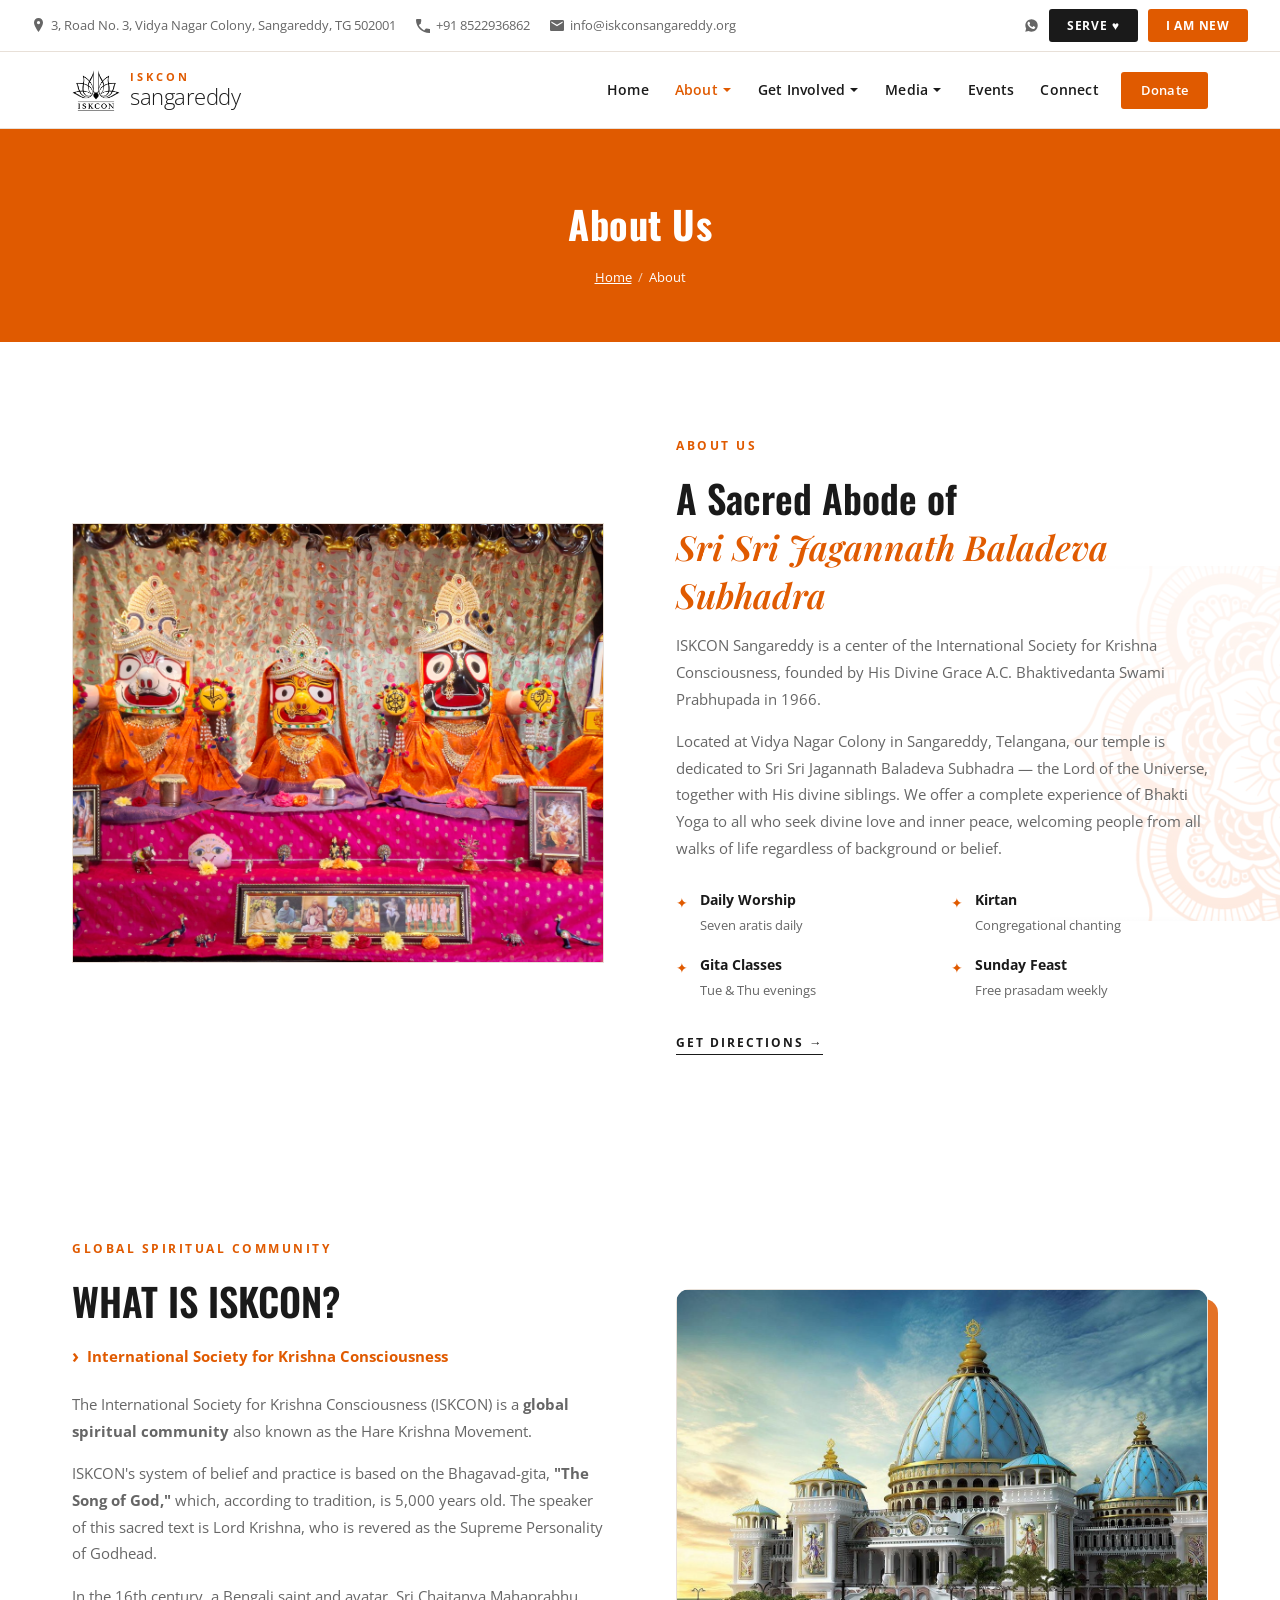
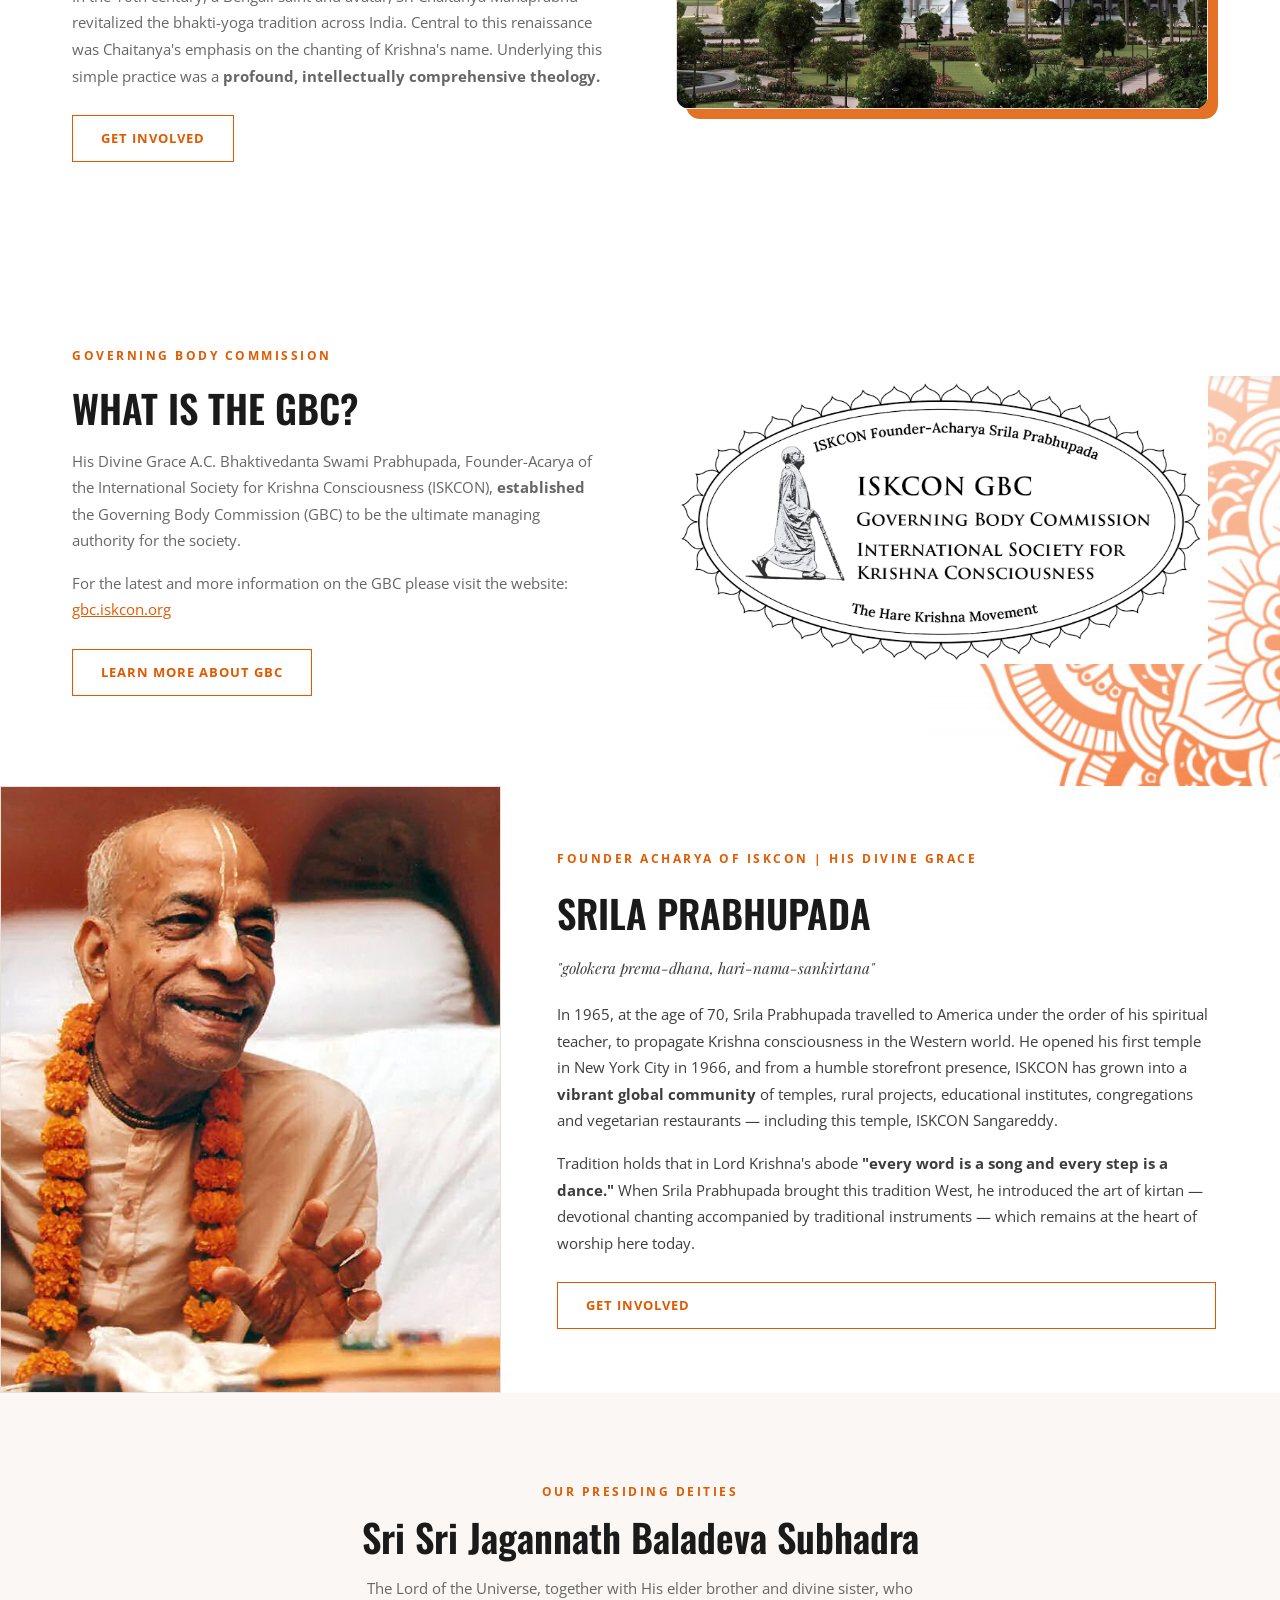
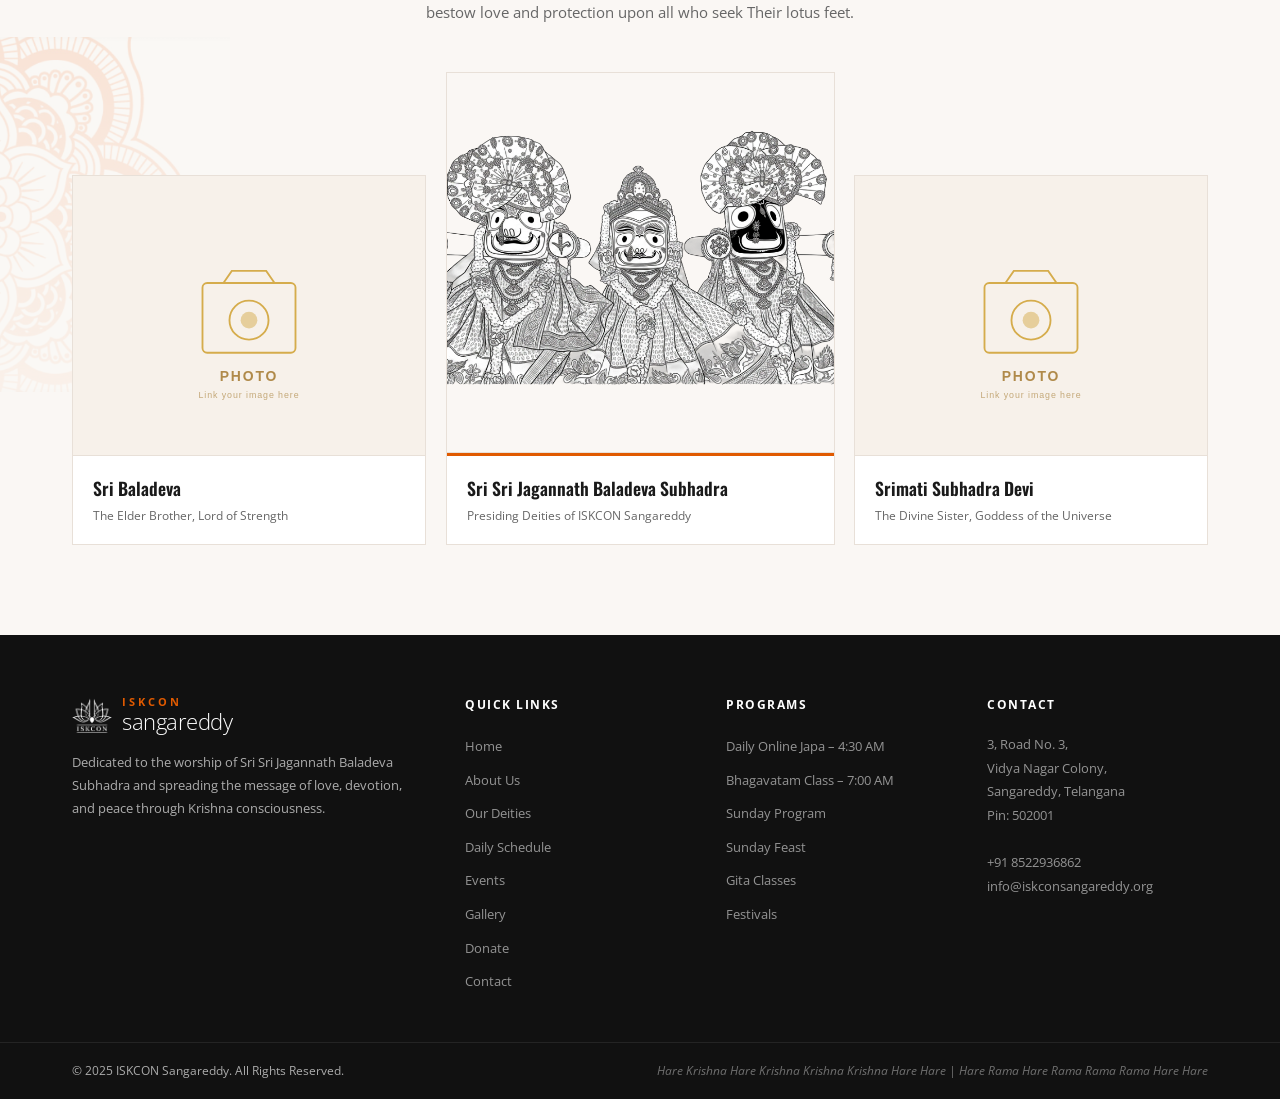
==== about.html @ d7deadae "Make topbar address clickable — opens Google Maps in new tab" ====
<!DOCTYPE html>
<html lang="en">
<head>
  <meta charset="UTF-8" />
  <meta name="viewport" content="width=device-width, initial-scale=1.0" />
  <title>About Us – ISKCON Sangareddy</title>
  <meta name="description" content="About ISKCON Sangareddy, Srila Prabhupada, and our presiding deities Sri Sri Jagannath Baladeva Subhadra." />
  <link rel="canonical" href="https://www.iskconsangareddy.com/about.html" />
  <meta property="og:type" content="website" />
  <meta property="og:url" content="https://www.iskconsangareddy.com/about.html" />
  <meta property="og:title" content="About Us – ISKCON Sangareddy" />
  <meta property="og:description" content="About ISKCON Sangareddy, Srila Prabhupada, and our presiding deities Sri Sri Jagannath Baladeva Subhadra." />
  <meta property="og:image" content="https://www.iskconsangareddy.com/images/iskcon_logo.png" />
  <meta name="twitter:card" content="summary_large_image" />
  <meta name="twitter:title" content="About Us – ISKCON Sangareddy" />
  <meta name="twitter:description" content="About ISKCON Sangareddy, Srila Prabhupada, and our presiding deities Sri Sri Jagannath Baladeva Subhadra." />
  <link rel="preconnect" href="https://fonts.googleapis.com" />
  <link href="https://fonts.googleapis.com/css2?family=Oswald:wght@600;700&family=Open+Sans:wght@300;400;600;700&family=Playfair+Display:ital,wght@0,700;1,400&display=swap" rel="stylesheet" />
  <link rel="stylesheet" href="css/style.css" />
</head>
<body>

<!-- TOP BAR -->
<div class="topbar">
  <div class="topbar-left">
    <a href="https://www.google.com/maps?q=3,+Road+No.+3,+Vidya+Nagar+Colony,+Sangareddy,+Telangana+502001" target="_blank" class="topbar-item" style="color:inherit;"><svg width="13" height="16" viewBox="0 0 13 16" fill="none"><path d="M6.5 0C4.015 0 2 2.015 2 4.5c0 3.375 4.5 9.5 4.5 9.5S11 7.875 11 4.5C11 2.015 8.985 0 6.5 0zm0 6.125a1.625 1.625 0 1 1 0-3.25 1.625 1.625 0 0 1 0 3.25z" fill="currentColor"/></svg> 3, Road No. 3, Vidya Nagar Colony, Sangareddy, TG 502001</a>
    <span class="topbar-item"><svg width="14" height="14" viewBox="0 0 14 14" fill="none"><path d="M2.8 6.067c1.167 2.3 3.033 4.156 5.333 5.333l1.779-1.778c.222-.222.544-.289.822-.178 0.9.311 1.867.478 2.866.478.489 0 .9.4.9.889V13.1c0 .489-.411.9-.9.9C5.922 14 0 8.078 0 .9 0 .411.4 0 .9 0H4.4c.489 0 .9.4.9.889 0 1-.167 1.966-.478 2.866-.1.278-.033.6.178.823L2.8 6.067z" fill="currentColor"/></svg> +91 8522936862</span>
    <span class="topbar-item"><svg width="14" height="11" viewBox="0 0 14 11" fill="none"><path d="M12.6 0H1.4C.63 0 0 .618 0 1.375v8.25C0 10.382.63 11 1.4 11h11.2c.77 0 1.4-.618 1.4-1.375v-8.25C14 .618 13.37 0 12.6 0zm0 2.75L7 6.188 1.4 2.75V1.375L7 4.813l5.6-3.438V2.75z" fill="currentColor"/></svg> info@iskconsangareddy.org</span>
  </div>
  <div class="topbar-right">
    <a href="https://chat.whatsapp.com/ERGHLRXxZioFd6qzyzdz4h" target="_blank" class="topbar-social" aria-label="WhatsApp"><svg width="15" height="15" viewBox="0 0 24 24" fill="currentColor"><path d="M12.04 2C6.58 2 2.13 6.45 2.13 11.91c0 1.75.46 3.45 1.32 4.95L2 22l5.25-1.38a9.87 9.87 0 0 0 4.79 1.22h.01c5.46 0 9.9-4.45 9.9-9.91 0-2.65-1.03-5.14-2.9-7.01A9.82 9.82 0 0 0 12.04 2zm5.8 14.16c-.25.7-1.44 1.33-1.99 1.36-.51.05-1.15.24-3.72-.78-3.14-1.24-5.15-4.42-5.31-4.63-.15-.2-1.27-1.69-1.27-3.22s.8-2.29 1.09-2.6c.28-.31.61-.39.82-.39.2 0 .41 0 .59.01.19.01.44-.07.69.53.25.6.85 2.07.92 2.22.08.15.13.32.02.53-.1.2-.16.32-.31.5-.15.17-.32.39-.46.52-.15.15-.31.31-.13.62.18.3.79 1.31 1.7 2.12 1.17 1.04 2.16 1.36 2.46 1.51.3.15.48.13.66-.08.18-.2.76-.89.96-1.19.2-.3.41-.25.69-.15.28.1 1.77.83 2.07.98.3.15.5.22.57.35.08.13.08.74-.17 1.44z"/></svg></a>
    <a href="get-involved.html#volunteer" class="topbar-btn btn-serve">SERVE <span>♥</span></a>
    <a href="about.html" class="topbar-btn btn-new">I AM NEW</a>
  </div>
</div>

<!-- NAVBAR -->
<header class="site-header">
  <div class="container">
    <nav class="navbar">
      <a href="index.html" class="logo">
        <div class="logo-lotus">
          <img src="images/iskcon_logo.png" alt="ISKCON Sangareddy logo" />
        </div>
        <div class="logo-text">
          <span class="logo-iskcon">ISKCON</span>
          <span class="logo-location">sangareddy</span>
        </div>
      </a>
      <button class="hamburger" aria-label="Menu"><span></span><span></span><span></span></button>
      <ul class="nav-links">
        <li><a href="index.html">Home</a></li>
        <li class="has-dropdown">
          <a href="about.html" class="active">About <svg width="10" height="6" viewBox="0 0 10 6" fill="currentColor"><path d="M1 1l4 4 4-4"/></svg></a>
          <ul class="dropdown">
            <li><a href="about.html">About ISKCON</a></li>
            <li><a href="about.html#prabhupada">Srila Prabhupada</a></li>
            <li><a href="about.html#deities">Our Deities</a></li>
          </ul>
        </li>
        <li class="has-dropdown">
          <a href="get-involved.html">Get Involved <svg width="10" height="6" viewBox="0 0 10 6" fill="currentColor"><path d="M1 1l4 4 4-4"/></svg></a>
          <ul class="dropdown">
            <li><a href="get-involved.html#schedule">Daily Schedule</a></li>
            <li><a href="get-involved.html#gatherings">Weekly Gatherings</a></li>
            <li><a href="get-involved.html#host-program">Host a Program</a></li>
            <li><a href="get-involved.html#volunteer">Volunteer</a></li>
          </ul>
        </li>
        <li class="has-dropdown">
          <a href="media.html">Media <svg width="10" height="6" viewBox="0 0 10 6" fill="currentColor"><path d="M1 1l4 4 4-4"/></svg></a>
          <ul class="dropdown">
            <li><a href="media.html">Photo Gallery</a></li>
          </ul>
        </li>
        <li><a href="events.html">Events</a></li>
        <li><a href="connect.html">Connect</a></li>
        <li><a href="donate.html" class="nav-donate">Donate</a></li>
      </ul>
    </nav>
  </div>
</header>

<!-- PAGE BANNER -->
<section class="page-banner">
  <div class="container">
    <h1>About Us</h1>
    <div class="breadcrumb"><a href="index.html">Home</a><span>/</span>About</div>
  </div>
</section>

<!-- ABOUT -->
<section class="section about deco-section" id="about-full">
  <div class="deco-mandala deco-right"></div>
  <div class="container">
    <div class="two-col">
      <div class="col-img">
        <div class="img-placeholder" style="height:440px;">
          <img class="photo-ph" src="images/temple.jpg" alt="Temple photo" />
        </div>
      </div>
      <div class="col-text">
        <div class="section-tag">About Us</div>
        <h2 class="section-title">A Sacred Abode of<br/><em>Sri Sri Jagannath Baladeva Subhadra</em></h2>
        <p>ISKCON Sangareddy is a center of the International Society for Krishna Consciousness, founded by His Divine Grace A.C. Bhaktivedanta Swami Prabhupada in 1966.</p>
        <p>Located at Vidya Nagar Colony in Sangareddy, Telangana, our temple is dedicated to Sri Sri Jagannath Baladeva Subhadra — the Lord of the Universe, together with His divine siblings. We offer a complete experience of Bhakti Yoga to all who seek divine love and inner peace, welcoming people from all walks of life regardless of background or belief.</p>
        <div class="features-row">
          <div class="feat"><span class="feat-icon">✦</span><div><strong>Daily Worship</strong><p>Seven aratis daily</p></div></div>
          <div class="feat"><span class="feat-icon">✦</span><div><strong>Kirtan</strong><p>Congregational chanting</p></div></div>
          <div class="feat"><span class="feat-icon">✦</span><div><strong>Gita Classes</strong><p>Tue &amp; Thu evenings</p></div></div>
          <div class="feat"><span class="feat-icon">✦</span><div><strong>Sunday Feast</strong><p>Free prasadam weekly</p></div></div>
        </div>
        <a href="connect.html" class="text-link">GET DIRECTIONS →</a>
      </div>
    </div>
  </div>
</section>
<!-- WHAT IS ISKCON -->
<section class="section info-block" id="what-is-iskcon">
  <div class="container">
    <div class="two-col">
      <div class="col-text">
        <div class="section-tag">Global Spiritual Community</div>
        <h2 class="section-title">WHAT IS ISKCON?</h2>
        <div class="info-eyebrow"><span>›</span> International Society for Krishna Consciousness</div>
        <p>The International Society for Krishna Consciousness (ISKCON) is a <strong>global spiritual community</strong> also known as the Hare Krishna Movement.</p>
        <p>ISKCON's system of belief and practice is based on the Bhagavad-gita, <strong>"The Song of God,"</strong> which, according to tradition, is 5,000 years old. The speaker of this sacred text is Lord Krishna, who is revered as the Supreme Personality of Godhead.</p>
        <p>In the 16th century, a Bengali saint and avatar, Sri Chaitanya Mahaprabhu revitalized the bhakti-yoga tradition across India. Central to this renaissance was Chaitanya's emphasis on the chanting of Krishna's name. Underlying this simple practice was a <strong>profound, intellectually comprehensive theology.</strong></p>
        <a href="get-involved.html" class="btn-outline-orange">GET INVOLVED</a>
      </div>
      <div class="col-img">
        <div class="info-photo">
          <div class="img-placeholder" style="height:420px;">
            <img class="photo-ph" src="images/mayapur.jpg" alt="ISKCON temple photo or video" />
          </div>
        </div>
      </div>
    </div>
  </div>
</section>

<!-- WHAT IS THE GBC -->
<section class="section info-block deco-section" id="what-is-gbc">
  <div class="mandala-decor br"></div>
  <div class="container">
    <div class="two-col">
      <div class="col-text">
        <div class="section-tag">Governing Body Commission</div>
        <h2 class="section-title">WHAT IS THE GBC?</h2>
        <p>His Divine Grace A.C. Bhaktivedanta Swami Prabhupada, Founder-Acarya of the International Society for Krishna Consciousness (ISKCON), <strong>established</strong> the Governing Body Commission (GBC) to be the ultimate managing authority for the society.</p>
        <p>For the latest and more information on the GBC please visit the website: <a href="https://gbc.iskcon.org" target="_blank" style="color:var(--orange); text-decoration:underline;">gbc.iskcon.org</a></p>
        <a href="https://gbc.iskcon.org" target="_blank" class="btn-outline-orange">LEARN MORE ABOUT GBC</a>
      </div>
      <div class="col-img" style="display:flex; align-items:center; justify-content:center;">
        <img src="images/gbc.png" alt="ISKCON GBC seal" style="max-width:580px; width:100%; height:auto;" />
      </div>
    </div>
  </div>
</section>


<!-- SRILA PRABHUPADA -->
<section class="prabhupada-section" id="prabhupada">
  <div class="prabhupada-inner">
    <div class="prabhupada-photo">
      <div class="img-placeholder" style="height:100%; min-height:420px;">
        <img class="photo-ph" src="images/SP.jpg" alt="Srila Prabhupada" />
      </div>
    </div>
    <div class="prabhupada-text">
      <div class="section-tag">Founder Acharya of ISKCON | His Divine Grace</div>
      <h2 class="section-title">SRILA PRABHUPADA</h2>
      <p class="prabhupada-quote">"golokera prema-dhana, hari-nama-sankirtana"</p>
      <p>In 1965, at the age of 70, Srila Prabhupada travelled to America under the order of his spiritual teacher, to propagate Krishna consciousness in the Western world. He opened his first temple in New York City in 1966, and from a humble storefront presence, ISKCON has grown into a <strong>vibrant global community</strong> of temples, rural projects, educational institutes, congregations and vegetarian restaurants — including this temple, ISKCON Sangareddy.</p>
      <p>Tradition holds that in Lord Krishna's abode <strong>"every word is a song and every step is a dance."</strong> When Srila Prabhupada brought this tradition West, he introduced the art of kirtan — devotional chanting accompanied by traditional instruments — which remains at the heart of worship here today.</p>
      <a href="get-involved.html" class="btn-outline-orange">GET INVOLVED</a>
    </div>
  </div>
</section>

<!-- DEITIES -->
<section class="section deities-section deco-section" id="deities">
  <div class="deco-mandala deco-left"></div>
  <div class="container">
    <div class="section-tag center">Our Presiding Deities</div>
    <h2 class="section-title center">Sri Sri Jagannath Baladeva Subhadra</h2>
    <p class="section-sub center">The Lord of the Universe, together with His elder brother and divine sister, who bestow love and protection upon all who seek Their lotus feet.</p>
    <div class="deities-grid">
      <div class="deity-card">
        <div class="deity-img-ph" style="padding:0;">
          <img class="photo-ph" src="images/placeholder.svg" alt="Sri Baladeva" />
        </div>
        <div class="deity-info"><h3>Sri Baladeva</h3><p>The Elder Brother, Lord of Strength</p></div>
      </div>
      <div class="deity-card deity-main">
        <div class="deity-img-ph" style="height:380px; padding:0;">
          <img src="images/JBS_BYCS_trans.png" alt="Sri Sri Jagannath Baladeva Subhadra" style="width:100%; height:100%; object-fit:cover;" />
        </div>
        <div class="deity-info main-info"><h3>Sri Sri Jagannath Baladeva Subhadra</h3><p>Presiding Deities of ISKCON Sangareddy</p></div>
      </div>
      <div class="deity-card">
        <div class="deity-img-ph" style="padding:0;">
          <img class="photo-ph" src="images/placeholder.svg" alt="Srimati Subhadra Devi" />
        </div>
        <div class="deity-info"><h3>Srimati Subhadra Devi</h3><p>The Divine Sister, Goddess of the Universe</p></div>
      </div>
    </div>
  </div>
</section>

<!-- FOOTER -->
<footer>
  <div class="footer-top">
    <div class="container footer-grid">
      <div class="footer-brand">
        <div class="logo" style="margin-bottom:14px;">
          <div class="logo-lotus" style="width:40px; height:40px; filter: brightness(0) invert(1);">
            <img src="images/iskcon_logo.png" alt="ISKCON Sangareddy logo" />
          </div>
          <div class="logo-text"><span class="logo-iskcon">ISKCON</span><span class="logo-location">sangareddy</span></div>
        </div>
        <p>Dedicated to the worship of Sri Sri Jagannath Baladeva Subhadra and spreading the message of love, devotion, and peace through Krishna consciousness.</p>
      </div>
      <div class="footer-col"><h4>Quick Links</h4><ul><li><a href="index.html">Home</a></li><li><a href="about.html">About Us</a></li><li><a href="about.html#deities">Our Deities</a></li><li><a href="get-involved.html#schedule">Daily Schedule</a></li><li><a href="events.html">Events</a></li><li><a href="media.html">Gallery</a></li><li><a href="donate.html">Donate</a></li><li><a href="connect.html">Contact</a></li></ul></div>
      <div class="footer-col"><h4>Programs</h4><ul><li><a href="get-involved.html#schedule">Daily Online Japa – 4:30 AM</a></li><li><a href="get-involved.html#schedule">Bhagavatam Class – 7:00 AM</a></li><li><a href="get-involved.html#schedule">Sunday Program</a></li><li><a href="events.html">Sunday Feast</a></li><li><a href="events.html">Gita Classes</a></li><li><a href="events.html">Festivals</a></li></ul></div>
      <div class="footer-col"><h4>Contact</h4><address>3, Road No. 3,<br/>Vidya Nagar Colony,<br/>Sangareddy, Telangana<br/>Pin: 502001<br/><br/>+91 8522936862<br/>info@iskconsangareddy.org</address></div>
    </div>
  </div>
  <div class="footer-bottom">
    <div class="container footer-bottom-row">
      <p>© 2025 ISKCON Sangareddy. All Rights Reserved.</p>
      <p class="maha-mantra">Hare Krishna Hare Krishna Krishna Krishna Hare Hare | Hare Rama Hare Rama Rama Rama Hare Hare</p>
    </div>
  </div>
</footer>

<button class="back-top" id="backTop">↑</button>

<script src="js/main.js"></script>
</body>
</html>
---- css/style.css ----
/* ===== RESET ===== */
*, *::before, *::after { box-sizing: border-box; margin: 0; padding: 0; }
html { scroll-behavior: smooth; }
body { font-family: 'Open Sans', 'Segoe UI', sans-serif; color: #1a1a1a; background: #fff; line-height: 1.6; }
a { text-decoration: none; color: inherit; }
img { max-width: 100%; display: block; }
ul { list-style: none; }
address { font-style: normal; }

:root {
  --orange: #E05A00;
  --orange-light: #F07820;
  --dark: #1a1a1a;
  --mid: #3d3d3d;
  --muted: #666;
  --line: #e8e0d8;
  --bg: #fff;
  --bg2: #faf7f4;
}

.container { max-width: 1200px; margin: 0 auto; padding: 0 32px; }

/* ===== TOP BAR ===== */
.topbar {
  background: #fff;
  border-bottom: 1px solid var(--line);
  padding: 9px 32px;
  display: flex;
  align-items: center;
  justify-content: space-between;
  flex-wrap: wrap;
  gap: 8px;
  font-size: 0.8rem;
  color: var(--muted);
}
.topbar-left { display: flex; align-items: center; gap: 20px; flex-wrap: wrap; }
.topbar-item { display: flex; align-items: center; gap: 6px; }
.topbar-right { display: flex; align-items: center; gap: 10px; }
.topbar-social { color: var(--muted); display: flex; align-items: center; transition: color 0.2s; }
.topbar-social:hover { color: var(--orange); }
.topbar-btn {
  padding: 7px 18px; font-size: 0.75rem; font-weight: 700;
  border-radius: 3px; letter-spacing: 0.8px; text-transform: uppercase;
  transition: opacity 0.2s;
}
.topbar-btn:hover { opacity: 0.85; }
.btn-serve { background: #1a1a1a; color: #fff; }
.btn-new { background: var(--orange); color: #fff; }

/* ===== NAVBAR ===== */
.site-header {
  position: sticky; top: 0; z-index: 1000;
  background: #fff;
  border-bottom: 1px solid var(--line);
}
.navbar { display: flex; align-items: center; justify-content: space-between; padding: 14px 0; }
.logo { display: flex; align-items: center; gap: 10px; }
.logo-lotus { width: 48px; height: 48px; flex-shrink: 0; display: flex; align-items: center; justify-content: center; }
.logo-lotus img { width: 100%; height: 100%; object-fit: contain; }
.logo-text { display: flex; flex-direction: column; line-height: 1.15; }
.logo-iskcon { font-family: 'Open Sans', sans-serif; font-size: 0.7rem; font-weight: 700; letter-spacing: 3px; color: var(--orange); text-transform: uppercase; }
.logo-location { font-size: 1.4rem; font-weight: 300; color: var(--dark); letter-spacing: -0.5px; }
.logo-location span { font-weight: 700; }

.nav-links { display: flex; align-items: center; gap: 2px; }
.nav-links > li { position: relative; }
.nav-links > li > a {
  display: flex; align-items: center; gap: 4px;
  padding: 8px 12px; font-size: 0.85rem; font-weight: 600;
  color: var(--dark); letter-spacing: 0.2px;
  transition: color 0.2s;
}
.nav-links > li > a:hover, .nav-links > li > a.active { color: var(--orange); }
.nav-links > li > a svg { transition: transform 0.2s; }
.nav-links > li:hover > a svg { transform: rotate(180deg); }
.has-dropdown .dropdown {
  display: none; position: absolute; top: 100%; left: 0;
  background: #fff; border: 1px solid var(--line);
  border-top: 2px solid var(--orange);
  min-width: 200px; z-index: 200;
  box-shadow: 0 8px 30px rgba(0,0,0,0.1);
}
.has-dropdown:hover .dropdown { display: block; }
.dropdown li a { display: block; padding: 10px 18px; font-size: 0.82rem; color: var(--mid); border-bottom: 1px solid var(--line); transition: background 0.15s, color 0.15s; }
.dropdown li:last-child a { border-bottom: none; }
.dropdown li a:hover { background: #faf7f4; color: var(--orange); }
.nav-donate {
  background: var(--orange); color: #fff !important;
  padding: 8px 20px !important; border-radius: 3px;
  font-size: 0.82rem !important; letter-spacing: 0.5px;
  margin-left: 8px;
}
.nav-donate:hover { background: var(--orange-light) !important; }
.hamburger { display: none; background: none; border: none; cursor: pointer; flex-direction: column; gap: 5px; padding: 4px; }
.hamburger span { display: block; width: 24px; height: 2px; background: var(--dark); transition: 0.3s; }
.hamburger.open span:nth-child(1) { transform: translateY(7px) rotate(45deg); }
.hamburger.open span:nth-child(2) { opacity: 0; }
.hamburger.open span:nth-child(3) { transform: translateY(-7px) rotate(-45deg); }

/* ===== PAGE BANNER (inner pages) ===== */
.page-banner { background: var(--orange); color: #fff; padding: 64px 0 54px; text-align: center; }
.page-banner h1 { font-family: 'Oswald', sans-serif; font-size: 2.4rem; font-weight: 700; letter-spacing: 0.5px; margin-bottom: 12px; }
.page-banner .breadcrumb { font-size: 0.82rem; opacity: 0.9; }
.page-banner .breadcrumb a { text-decoration: underline; }
.page-banner .breadcrumb span { opacity: 0.7; margin: 0 6px; }

/* ===== HERO ===== */
.hero {
  position: relative; overflow: hidden;
  background: #fff;
  display: flex; align-items: center;
}
.mandala {
  position: absolute; top: 50%; transform: translateY(-50%);
  width: 340px; height: 440px; pointer-events: none;
  background-size: contain; background-repeat: no-repeat;
  opacity: 0.9;
}
.mandala-left { left: 0; background-image: url('../images/mandala-left.png'); background-position: left center; }
.mandala-right { right: 0; background-image: url('../images/mandala-right.png'); background-position: right center; }
.hero-inner {
  display: grid; grid-template-columns: 1.9fr 1fr;
  align-items: center; gap: 40px;
  padding-top: 70px; padding-bottom: 70px;
  box-sizing: border-box;
  position: relative; z-index: 2;
}
.hero-image { display: flex; justify-content: center; align-items: center; }
.deity-photo { width: 100%; max-width: 1000px; height: auto; }
.hero-text { padding-left: 20px; }
.hero-title {
  font-family: 'Oswald', sans-serif;
  font-size: clamp(2.2rem, 3.6vw, 3.6rem);
  font-weight: 700; line-height: 1.05;
  color: var(--dark); letter-spacing: -1px;
  margin-bottom: 20px;
}
.hero-tagline {
  font-size: 0.9rem; font-weight: 700; letter-spacing: 2px;
  text-transform: uppercase; color: var(--orange);
  margin-bottom: 18px;
}
.hero-subtitle {
  font-size: 1.05rem; color: var(--muted);
  max-width: 420px; margin-bottom: 28px;
  font-weight: 300; line-height: 1.7;
}
.hero-link {
  display: inline-flex; align-items: center; gap: 6px;
  font-size: 0.95rem; font-weight: 700; letter-spacing: 1.5px;
  color: var(--dark); text-transform: uppercase;
  border-bottom: 2px solid var(--dark);
  padding-bottom: 2px; transition: color 0.2s, border-color 0.2s;
}
.hero-link:hover { color: var(--orange); border-color: var(--orange); }

/* ===== MARQUEE ===== */
.marquee-bar {
  background: var(--orange); color: #fff;
  padding: 10px 0; overflow: hidden;
}
.marquee-track {
  display: flex; gap: 0; align-items: center;
  animation: marquee 35s linear infinite; white-space: nowrap;
}
.marquee-bar:hover .marquee-track { animation-play-state: paused; }
@keyframes marquee { 0% { transform: translateX(0); } 100% { transform: translateX(-50%); } }
.mq-item { font-size: 0.82rem; font-weight: 600; letter-spacing: 0.3px; padding: 0 20px; }
.mq-sep { opacity: 0.6; padding: 0 4px; }

/* ===== DECORATIVE MANDALAS (white sections) ===== */
.deco-section { position: relative; overflow: hidden; }
.deco-mandala {
  position: absolute; top: 50%; transform: translateY(-50%);
  width: 280px; height: 360px; background-size: contain; background-repeat: no-repeat;
  opacity: 0.14; pointer-events: none; z-index: 0;
}
.deco-left { left: -50px; background-image: url('../images/mandala-left.png'); background-position: left center; }
.deco-right { right: -50px; background-image: url('../images/mandala-right.png'); background-position: right center; }
.deco-section > .container, .deco-section > .two-col, .deco-section > .gatherings-head { position: relative; z-index: 1; }

/* ===== SECTIONS ===== */
.section { padding: 90px 0; }
.section-tag {
  display: inline-block; font-size: 0.72rem; font-weight: 700;
  letter-spacing: 2.5px; text-transform: uppercase;
  color: var(--orange); margin-bottom: 12px;
}
.section-tag.center { display: block; text-align: center; }
.section-title {
  font-family: 'Oswald', sans-serif; font-size: 2.4rem; font-weight: 600;
  color: var(--dark); line-height: 1.2; margin-bottom: 16px;
}
.section-title em { font-style: italic; font-family: 'Playfair Display', serif; font-size: 0.9em; color: var(--orange); }
.section-title.center { text-align: center; }
.section-sub { text-align: center; color: var(--muted); max-width: 560px; margin: 0 auto 48px; font-size: 0.95rem; }
.text-link {
  display: inline-flex; align-items: center; gap: 4px;
  font-size: 0.78rem; font-weight: 700; letter-spacing: 2px;
  text-transform: uppercase; color: var(--dark);
  border-bottom: 1.5px solid var(--dark); padding-bottom: 1px;
  transition: color 0.2s, border-color 0.2s;
}
.text-link:hover { color: var(--orange); border-color: var(--orange); }

/* ===== REUSABLE PHOTO PLACEHOLDER =====
   Every photo slot uses <img class="photo-ph" src="images/placeholder.svg">.
   To use a real photo, just change the src to your image file. */
.photo-ph { width: 100%; height: 100%; display: block; object-fit: cover; }
/* Placeholders inside slots that carry overlays (date badge, mark) fill absolutely */
.ev-img-ph .photo-ph, .gather-img .photo-ph { position: absolute; inset: 0; }

/* ===== ABOUT ===== */
.about { background: #fff; }
.two-col { display: grid; grid-template-columns: 1fr 1fr; gap: 72px; align-items: center; }
.col-text .section-title { margin-top: 8px; }
.col-text p { color: var(--muted); margin-bottom: 16px; font-size: 0.95rem; line-height: 1.75; }
.img-placeholder {
  background: var(--bg2); border: 1px solid var(--line);
  display: flex; align-items: center; justify-content: center;
}
.img-ph-inner { display: flex; flex-direction: column; align-items: center; gap: 12px; }
.img-ph-inner p { font-size: 0.8rem; color: var(--muted); letter-spacing: 1px; text-transform: uppercase; }
.features-row { display: grid; grid-template-columns: 1fr 1fr; gap: 18px; margin: 28px 0; }
.feat { display: flex; gap: 12px; align-items: flex-start; }
.feat-icon { color: var(--orange); font-size: 0.9rem; margin-top: 2px; flex-shrink: 0; }
.feat strong { display: block; font-size: 0.88rem; font-weight: 700; color: var(--dark); margin-bottom: 2px; }
.feat p { font-size: 0.8rem; color: var(--muted); margin: 0; }

/* ===== INFO BLOCK (What is ISKCON / GBC) ===== */
.info-block { background: #fff; position: relative; overflow: hidden; }
.info-block .container { position: relative; z-index: 1; }
.info-eyebrow { display: flex; align-items: center; gap: 8px; color: var(--orange); font-weight: 700; font-size: 0.95rem; margin: 16px 0 20px; }
.info-eyebrow span { font-size: 1.2rem; }
.info-photo { border-radius: 14px; overflow: hidden; box-shadow: 10px 10px 0 rgba(224,90,0,0.85); }
.mandala-decor {
  position: absolute; width: 440px; height: 540px;
  background-image: url('../images/mandala-right.png');
  background-size: contain; background-repeat: no-repeat; background-position: right bottom;
  opacity: 0.95; z-index: 0; pointer-events: none;
}
.mandala-decor.br { right: -70px; bottom: -130px; }

/* ===== SRILA PRABHUPADA ===== */
.prabhupada-section { background: var(--orange); overflow: hidden; }
.prabhupada-inner { display: grid; grid-template-columns: 0.9fr 1.4fr; align-items: stretch; }
.prabhupada-photo { min-height: 480px; }
.prabhupada-text { background: #fff; padding: 64px 64px 64px 56px; display: flex; flex-direction: column; justify-content: center; }
.prabhupada-text .section-title { font-size: 2.4rem; margin: 10px 0 18px; }
.prabhupada-quote { font-family: 'Playfair Display', serif; font-style: italic; color: var(--orange); font-size: 1.05rem; margin-bottom: 20px !important; }
.prabhupada-text p { color: var(--mid); font-size: 0.95rem; line-height: 1.75; margin-bottom: 16px; }
.btn-outline-orange {
  display: inline-block; margin-top: 10px; border: 1.5px solid var(--orange); color: var(--orange);
  padding: 12px 28px; font-size: 0.82rem; font-weight: 700; letter-spacing: 1px;
  transition: background 0.2s, color 0.2s;
}
.btn-outline-orange:hover { background: var(--orange); color: #fff; }

/* ===== RATHA YATRA FESTIVAL ===== */
.ratha-section { background: var(--bg2); }
.ratha-badge {
  display: block; width: fit-content; margin: 0 auto 16px;
  background: var(--orange); color: #fff;
  font-size: 0.8rem; font-weight: 700; letter-spacing: 1.5px; text-transform: uppercase;
  padding: 7px 20px; border-radius: 30px;
}
.ratha-details {
  display: flex; flex-wrap: wrap; justify-content: center; gap: 16px;
  margin: 0 auto 44px; max-width: 900px;
}
.ratha-detail {
  flex: 1 1 240px; background: #fff; border: 1px solid var(--line);
  border-radius: 12px; padding: 18px 22px; text-align: center;
}
.ratha-detail strong { display: block; color: var(--orange); font-size: 0.95rem; margin-bottom: 6px; }
.ratha-detail span { font-size: 0.9rem; color: var(--mid); }
.poster-grid {
  display: grid; grid-template-columns: repeat(3, 1fr); gap: 24px;
}
.poster-item {
  display: block; position: relative; border-radius: 12px; overflow: hidden;
  box-shadow: 0 8px 30px rgba(0,0,0,0.12); background: #fff;
  transition: transform 0.25s, box-shadow 0.25s;
}
.poster-item:hover { transform: translateY(-6px); box-shadow: 0 14px 40px rgba(0,0,0,0.18); }
.poster-item img { width: 100%; height: auto; display: block; }
.poster-caption {
  display: block; text-align: center; padding: 12px;
  font-size: 0.85rem; font-weight: 700; letter-spacing: 0.5px;
  color: var(--dark); background: #fff; border-top: 1px solid var(--line);
}

/* ===== WEEKLY GATHERINGS ===== */
.gatherings-section { background: var(--dark); padding-bottom: 90px; }
.gatherings-head { background: var(--orange); padding: 56px 0 90px; text-align: center; }
.gatherings-head .section-tag.center { color: rgba(255,255,255,0.85); }
.gather-grid { display: grid; grid-template-columns: repeat(3, 1fr); gap: 24px; margin-top: -70px; }
.host-grid { display: grid; grid-template-columns: 1fr 1fr; gap: 24px; }
.host-grid .gather-card { box-shadow: 0 8px 24px rgba(0,0,0,0.08); border: 1px solid var(--line); }
.gather-card { background: #fff; overflow: hidden; box-shadow: 0 12px 30px rgba(0,0,0,0.25); }
.gather-img { height: 220px; position: relative; }
.gather-mark { position: absolute; bottom: 14px; right: 14px; background: #fff; width: 44px; height: 44px; border-radius: 50%; display: flex; align-items: center; justify-content: center; color: var(--orange); font-size: 1.1rem; }
.gather-body { padding: 26px 24px 30px; text-align: center; }
.gather-body h3 { font-family: 'Oswald', sans-serif; font-size: 1.1rem; font-weight: 600; color: var(--dark); margin-bottom: 14px; letter-spacing: 0.5px; }
.gather-body p { font-size: 0.87rem; color: var(--muted); line-height: 1.7; margin-bottom: 18px; }
.join-link { display: inline-flex; align-items: center; gap: 5px; font-size: 0.78rem; font-weight: 700; letter-spacing: 1.5px; color: var(--orange); }
.join-link span { transition: transform 0.2s; }
.join-link:hover span { transform: translateX(3px); }

/* ===== GET INVOLVED BANNER ===== */
.involved-banner { position: relative; }
.involved-icons {
  background: var(--orange); display: flex; justify-content: center;
  gap: 60px; padding: 28px 32px; flex-wrap: wrap;
}
.inv-icon-item {
  display: flex; align-items: center; gap: 14px; color: #fff;
  padding: 10px 18px; border-radius: 6px; border: 1px solid transparent;
  transition: background 0.2s, border-color 0.2s, transform 0.2s;
}
.inv-icon-item:hover { background: rgba(255,255,255,0.14); border-color: rgba(255,255,255,0.35); transform: translateY(-2px); }
.inv-icon-item strong { display: block; font-size: 0.95rem; font-weight: 700; letter-spacing: 0.5px; margin-bottom: 2px; }
.inv-icon-item span { display: block; font-size: 0.82rem; opacity: 0.9; }
.involved-photo { position: relative; min-height: 460px; background: linear-gradient(135deg, #3a1010, #1a0a05); display: flex; align-items: center; justify-content: center; overflow: hidden; }
.involved-overlay { position: relative; z-index: 2; text-align: center; padding: 20px; }
.lotus-mark { color: #fff; font-size: 1.8rem; margin-bottom: 14px; opacity: 0.7; }
.involved-overlay .section-title { font-size: 2.6rem; margin-bottom: 26px; }
.btn-outline-white {
  display: inline-flex; align-items: center; gap: 8px; border: 1.5px solid #fff; color: #fff;
  padding: 12px 28px; font-size: 0.8rem; font-weight: 700; letter-spacing: 1px;
  transition: background 0.2s, color 0.2s;
}
.btn-outline-white:hover { background: #fff; color: var(--dark); }

/* ===== SCHEDULE ===== */
.schedule-section { background: var(--dark); color: #fff; }
.schedule-section .section-tag.center { color: #aaa; }
.schedule-section .section-title.center { color: #fff; margin-bottom: 8px; }
.schedule-section .section-sub { color: rgba(255,255,255,0.6); margin-bottom: 48px; }
.schedule-subhead {
  font-family: 'Oswald', sans-serif; font-size: 1.05rem; font-weight: 600;
  color: var(--gold-light, #F07820); text-transform: uppercase; letter-spacing: 1.5px;
  margin: 0 0 20px; text-align: center;
}
.schedule-grid + .schedule-subhead { margin-top: 56px; }
.schedule-grid { display: grid; grid-template-columns: repeat(4, 1fr); gap: 1px; background: rgba(255,255,255,0.1); border: 1px solid rgba(255,255,255,0.1); }
.sch-card {
  display: flex; flex-direction: column; padding: 24px 20px;
  background: var(--dark); border: none;
  transition: background 0.2s;
}
.sch-card:hover, .sch-card.highlight { background: var(--orange); }
.sch-time { font-family: 'Oswald', sans-serif; font-size: 1.15rem; font-weight: 600; color: #fff; margin-bottom: 6px; }
.sch-name { font-size: 0.88rem; font-weight: 700; color: #fff; margin-bottom: 6px; }
.sch-desc { font-size: 0.76rem; color: rgba(255,255,255,0.55); line-height: 1.5; }
.meet-link-box {
  display: flex; align-items: center; justify-content: center; flex-wrap: wrap;
  gap: 8px; text-align: center; margin: 24px 0 8px;
  padding: 16px 20px; background: rgba(255,255,255,0.06); border: 1px solid rgba(255,255,255,0.12);
  font-size: 0.88rem; color: rgba(255,255,255,0.85);
}
.meet-link-box a { color: var(--orange-light); font-weight: 700; text-decoration: underline; }
.meet-link-box .meet-note { color: rgba(255,255,255,0.5); font-size: 0.8rem; }

/* ===== DEITIES ===== */
.deities-section { background: var(--bg2); }
.deities-grid { display: grid; grid-template-columns: 1fr 1.1fr 1fr; gap: 20px; align-items: end; margin-top: 48px; }
.deity-card { background: #fff; border: 1px solid var(--line); overflow: hidden; transition: transform 0.25s, box-shadow 0.25s; }
.deity-card:hover { transform: translateY(-6px); box-shadow: 0 12px 40px rgba(0,0,0,0.1); }
.deity-img-ph {
  height: 280px; background: var(--bg2);
  display: flex; flex-direction: column;
  align-items: center; justify-content: center;
  gap: 14px; color: var(--muted); font-size: 0.8rem;
  letter-spacing: 1px; text-transform: uppercase;
  border-bottom: 1px solid var(--line);
}
.deity-card.deity-main .deity-img-ph { height: 380px; }
.deity-info { padding: 18px 20px; }
.deity-info h3 { font-family: 'Oswald', sans-serif; font-size: 1.1rem; font-weight: 600; color: var(--dark); margin-bottom: 4px; }
.deity-info p { font-size: 0.78rem; color: var(--muted); }
.main-info { border-top: 3px solid var(--orange); }

/* ===== EVENTS ===== */
.events-section { background: #fff; }
.events-grid { display: grid; grid-template-columns: repeat(3, 1fr); gap: 24px; }
.ev-card { border: 1px solid var(--line); overflow: hidden; transition: box-shadow 0.25s, transform 0.25s; }
.ev-card:hover { box-shadow: 0 8px 32px rgba(0,0,0,0.08); transform: translateY(-4px); }
.ev-img-ph {
  height: 130px; background: #f5ece0;
  position: relative; display: flex; align-items: flex-end;
}
.ev-2 { background: #f0f5e0; }
.ev-3 { background: #e0f0f5; }
.ev-4 { background: #f0e0f5; }
.ev-5 { background: #f5e0e0; }
.ev-6 { background: #e0f5ec; }
.ev-date { position: absolute; top: 14px; left: 14px; background: var(--dark); color: #fff; padding: 8px 12px; text-align: center; min-width: 52px; }
.ev-day { display: block; font-family: 'Oswald', sans-serif; font-size: 1.6rem; font-weight: 700; line-height: 1; }
.ev-mon { display: block; font-size: 0.65rem; text-transform: uppercase; letter-spacing: 1px; opacity: 0.8; margin-top: 2px; }
.ev-body { padding: 20px; }
.ev-tag { font-size: 0.68rem; font-weight: 700; color: var(--orange); text-transform: uppercase; letter-spacing: 1.5px; margin-bottom: 8px; }
.ev-body h3 { font-family: 'Oswald', sans-serif; font-size: 1.05rem; font-weight: 600; color: var(--dark); margin-bottom: 8px; line-height: 1.3; }
.ev-body p { font-size: 0.82rem; color: var(--muted); margin-bottom: 12px; line-height: 1.6; }
.ev-meta { font-size: 0.75rem; color: #999; }

/* ===== GALLERY ===== */
.gallery-section { background: var(--bg2); }
.gallery-grid {
  display: grid;
  grid-template-columns: repeat(4, 1fr);
  grid-auto-rows: 200px;
  gap: 10px;
}
.gal-item.wide { grid-column: span 2; }
.gal-cta {
  background: var(--orange); display: flex; flex-direction: column;
  align-items: center; justify-content: center; gap: 10px;
  color: #fff; text-align: center; padding: 20px;
  transition: background 0.2s;
}
.gal-cta:hover { background: var(--orange-light); }
.gal-cta span { font-family: 'Oswald', sans-serif; font-size: 1.1rem; font-weight: 600; letter-spacing: 0.5px; }
.gal-cta small { font-size: 0.78rem; opacity: 0.85; }
.gal-item { position: relative; overflow: hidden; cursor: pointer; background: #eee; }
.gal-item.tall { grid-column: span 2; grid-row: span 2; }
.gal-ph, .gal-photo { width: 100%; height: 100%; display: flex; align-items: center; justify-content: center; font-size: 0.8rem; color: var(--muted); letter-spacing: 1px; text-transform: uppercase; transition: transform 0.4s; }
.gal-photo { object-fit: cover; }
.gal-item:hover .gal-ph, .gal-item:hover .gal-photo { transform: scale(1.04); }
.gal-overlay { position: absolute; inset: 0; background: rgba(224,90,0,0.72); display: flex; align-items: center; justify-content: center; opacity: 0; transition: opacity 0.3s; }
.gal-overlay span { color: #fff; font-size: 0.82rem; font-weight: 700; letter-spacing: 2px; text-transform: uppercase; }
.gal-item:hover .gal-overlay { opacity: 1; }

/* ===== DONATE ===== */
.donate-section { background: #fff; }
.donate-section .two-col { gap: 60px; }
.donate-section .col-text .section-title { margin-bottom: 16px; }
.donate-section .col-text p { color: var(--muted); margin-bottom: 14px; font-size: 0.95rem; }
.donate-amounts { display: grid; grid-template-columns: 1fr 1fr; gap: 10px; margin: 24px 0 20px; }
.amt-btn {
  border: 1.5px solid var(--line); background: #fff; padding: 14px 12px;
  cursor: pointer; text-align: center; transition: border-color 0.2s, background 0.2s;
  font-family: 'Oswald', sans-serif; font-size: 1.1rem; font-weight: 600; color: var(--dark);
  display: flex; flex-direction: column; align-items: center; gap: 3px;
}
.amt-btn span { font-family: 'Open Sans', sans-serif; font-size: 0.7rem; font-weight: 400; color: var(--muted); }
.amt-btn.active, .amt-btn:hover { border-color: var(--orange); background: #fff8f3; color: var(--orange); }
.payment-tags { display: flex; gap: 10px; flex-wrap: wrap; margin-top: 8px; }
.payment-tags span { font-size: 0.72rem; border: 1px solid var(--line); padding: 5px 12px; color: var(--muted); }
.qr-panel {
  background: var(--bg2); border: 1px solid var(--line); padding: 40px 36px;
  text-align: center; display: flex; flex-direction: column; align-items: center;
}
.qr-panel h3 { font-family: 'Oswald', sans-serif; font-size: 1.5rem; font-weight: 600; color: var(--dark); margin-bottom: 24px; }
.qr-panel img { width: 260px; max-width: 100%; height: auto; border: 1px solid var(--line); border-radius: 10px; background: #fff; padding: 12px; }
.qr-panel-note { font-size: 0.92rem; color: var(--mid); line-height: 1.7; max-width: 340px; margin: 22px 0 14px; }
.donate-form-box { background: var(--bg2); border: 1px solid var(--line); padding: 36px; }
.donate-form-box h3 { font-family: 'Oswald', sans-serif; font-size: 1.3rem; font-weight: 600; color: var(--dark); margin-bottom: 24px; }
.form-row { display: grid; grid-template-columns: 1fr 1fr; gap: 14px; }
.form-group { margin-bottom: 14px; }
.form-group label { display: block; font-size: 0.76rem; font-weight: 700; letter-spacing: 0.5px; color: var(--dark); margin-bottom: 6px; text-transform: uppercase; }
.form-group input, .form-group select {
  width: 100%; padding: 10px 13px; border: 1px solid var(--line);
  font-size: 0.88rem; color: var(--dark); background: #fff; outline: none;
  transition: border-color 0.2s;
}
.form-group input:focus, .form-group select:focus { border-color: var(--orange); }
.btn-primary-solid {
  background: var(--orange); color: #fff; border: none; cursor: pointer;
  padding: 13px 28px; font-size: 0.85rem; font-weight: 700;
  letter-spacing: 1px; text-transform: uppercase;
  transition: background 0.2s; display: inline-block; text-align: center;
}
.btn-primary-solid:hover { background: var(--orange-light); }
.form-note { font-size: 0.72rem; color: var(--muted); text-align: center; margin-top: 12px; }

/* ===== CONTACT ===== */
.contact-section { background: var(--bg2); }
.contact-grid { display: grid; grid-template-columns: 1fr 1.4fr; gap: 50px; }
.ci-item { display: flex; gap: 14px; margin-bottom: 22px; }
.ci-icon { font-size: 1.1rem; margin-top: 2px; flex-shrink: 0; width: 24px; }
.ci-item strong { display: block; font-size: 0.8rem; font-weight: 700; text-transform: uppercase; letter-spacing: 0.5px; color: var(--dark); margin-bottom: 4px; }
.ci-item p { font-size: 0.88rem; color: var(--muted); line-height: 1.6; }
.social-row { display: flex; gap: 8px; flex-wrap: wrap; margin-top: 24px; }
.soc-btn { padding: 8px 16px; font-size: 0.74rem; font-weight: 700; letter-spacing: 0.5px; text-transform: uppercase; transition: opacity 0.2s; }
.soc-btn.fb { background: #1877f2; color: #fff; }
.soc-btn.yt { background: #ff0000; color: #fff; }
.soc-btn.ig { background: #c13584; color: #fff; }
.soc-btn.wa { background: #25d366; color: #fff; }
.soc-btn:hover { opacity: 0.85; }
.wa-community-btn {
  display: inline-flex; align-items: center; gap: 10px; margin-top: 20px;
  background: #25d366; color: #fff; font-weight: 700; font-size: 0.9rem;
  padding: 12px 22px; border-radius: 8px; transition: opacity 0.2s;
}
.wa-community-btn:hover { opacity: 0.88; }
.map-box { height: 420px; border-radius: 12px; overflow: hidden; }
.map-ph {
  height: 420px; background: #e8e0d5; border: 1px solid var(--line);
  display: flex; flex-direction: column; align-items: center; justify-content: center;
  text-align: center; color: var(--muted); font-size: 0.88rem; padding: 20px;
}

/* ===== FOOTER ===== */
footer { background: #111; color: rgba(255,255,255,0.65); }
.footer-top { padding: 60px 0 40px; }
.footer-grid { display: grid; grid-template-columns: 1.6fr 1fr 1fr 1fr; gap: 40px; }
.footer-brand .logo-iskcon { color: var(--orange); }
.footer-brand .logo-location { color: #fff; }
.footer-brand p { font-size: 0.82rem; margin-top: 16px; line-height: 1.75; }
.footer-col h4 { color: #fff; font-size: 0.78rem; font-weight: 700; letter-spacing: 1.5px; text-transform: uppercase; margin-bottom: 18px; }
.footer-col ul li { margin-bottom: 8px; }
.footer-col ul li a, .footer-col address { font-size: 0.82rem; color: rgba(255,255,255,0.55); line-height: 1.8; transition: color 0.2s; }
.footer-col ul li a:hover { color: var(--orange); }
.footer-bottom { border-top: 1px solid rgba(255,255,255,0.08); padding: 18px 0; }
.footer-bottom-row { display: flex; justify-content: space-between; align-items: center; flex-wrap: wrap; gap: 10px; }
.footer-bottom-row p { font-size: 0.76rem; }
.maha-mantra { font-style: italic; color: rgba(255,255,255,0.4); }

/* ===== BACK TO TOP ===== */
.back-top {
  position: fixed; bottom: 28px; right: 28px; z-index: 500;
  width: 42px; height: 42px; background: var(--dark); color: #fff;
  border: none; cursor: pointer; font-size: 1.1rem;
  display: none; align-items: center; justify-content: center;
  transition: background 0.2s;
}
.back-top.show { display: flex; }
.back-top:hover { background: var(--orange); }

/* ===== ANIMATIONS ===== */
/* Scroll-reveal: elements start hidden + shifted, ease into place when .in-view is added by JS */
.reveal {
  opacity: 0;
  transform: translateY(28px);
  transition: opacity 0.7s cubic-bezier(0.22, 1, 0.36, 1),
              transform 0.7s cubic-bezier(0.22, 1, 0.36, 1);
  will-change: opacity, transform;
}
.reveal.in-view { opacity: 1; transform: none; }
/* Directional variants */
.reveal.reveal-left  { transform: translateX(-36px); }
.reveal.reveal-right { transform: translateX(36px); }
.reveal.reveal-zoom  { transform: scale(0.94); }
.reveal.reveal-left.in-view,
.reveal.reveal-right.in-view,
.reveal.reveal-zoom.in-view { transform: none; }
/* Stagger children (grid items) via inline --i index set in JS */
.reveal[style*="--i"] { transition-delay: calc(var(--i) * 90ms); }

/* Hero entrance on load */
@keyframes heroRise {
  from { opacity: 0; transform: translateY(32px); }
  to   { opacity: 1; transform: none; }
}
@keyframes heroFade {
  from { opacity: 0; transform: scale(1.03); }
  to   { opacity: 1; transform: none; }
}
.hero-text > * { opacity: 0; animation: heroRise 0.8s cubic-bezier(0.22, 1, 0.36, 1) forwards; }
.hero-text .hero-tagline { animation-delay: 0.1s; }
.hero-text .hero-title   { animation-delay: 0.22s; }
.hero-text .hero-subtitle{ animation-delay: 0.34s; }
.hero-text .hero-link    { animation-delay: 0.46s; }
.hero-image { animation: heroFade 1s ease-out both; animation-delay: 0.2s; }

/* Gentle float on decorative mandalas */
@keyframes floatY { 0%, 100% { transform: translateY(-50%); } 50% { transform: translateY(-54%); } }
.mandala { animation: floatY 9s ease-in-out infinite; }

/* Banner heading entrance on inner pages */
.page-banner h1 { animation: heroRise 0.7s cubic-bezier(0.22, 1, 0.36, 1) both; }
.page-banner .breadcrumb { animation: heroRise 0.7s cubic-bezier(0.22, 1, 0.36, 1) both; animation-delay: 0.12s; }

/* Button/link micro-interactions */
.btn-primary-solid, .btn-outline-orange, .btn-outline-white, .nav-donate, .topbar-btn {
  transition: transform 0.2s ease, background 0.2s, color 0.2s, opacity 0.2s, box-shadow 0.2s;
}
.btn-primary-solid:hover, .nav-donate:hover { transform: translateY(-2px); box-shadow: 0 8px 20px rgba(224,90,0,0.28); }
.btn-outline-orange:hover, .btn-outline-white:hover { transform: translateY(-2px); }

/* Respect users who prefer reduced motion — disable all of the above */
@media (prefers-reduced-motion: reduce) {
  *, *::before, *::after {
    animation-duration: 0.001ms !important;
    animation-iteration-count: 1 !important;
    transition-duration: 0.001ms !important;
    scroll-behavior: auto !important;
  }
  .reveal { opacity: 1 !important; transform: none !important; }
  .hero-text > *, .hero-image, .page-banner h1, .page-banner .breadcrumb { opacity: 1 !important; }
}

/* ===== RESPONSIVE ===== */
@media (max-width: 1024px) {
  .hero-inner { grid-template-columns: 1fr 1fr; }
  .hero-title { font-size: 3rem; }
  .deities-grid { grid-template-columns: 1fr 1fr; }
  .deities-grid .deity-card:last-child { grid-column: span 2; }
  .schedule-grid { grid-template-columns: repeat(2, 1fr); }
  .footer-grid { grid-template-columns: 1fr 1fr; gap: 30px; }
  .prabhupada-inner { grid-template-columns: 1fr; }
  .prabhupada-photo { min-height: 320px; }
  .prabhupada-text { padding: 48px 32px; }
  .gather-grid { grid-template-columns: 1fr; }
  .poster-grid { grid-template-columns: 1fr 1fr; }
  .involved-icons { gap: 30px; }
}
@media (max-width: 768px) {
  .topbar { flex-direction: column; text-align: center; font-size: 0.75rem; }
  .hamburger { display: flex; }
  .nav-links { display: none; flex-direction: column; position: absolute; top: 100%; left: 0; right: 0; background: #fff; border-top: 1px solid var(--line); border-bottom: 1px solid var(--line); padding: 8px 0; z-index: 200; }
  .nav-links.open { display: flex; }
  .nav-links > li > a { padding: 11px 24px; }
  .has-dropdown .dropdown { display: none !important; }
  .hero { min-height: auto; padding: 60px 0; }
  .hero-inner { grid-template-columns: 1fr; text-align: center; }
  .hero-image { order: -1; }
  .hero-text { padding-left: 0; }
  .deity-photo { max-width: 300px; }
  .mandala { display: none; }
  .deco-mandala { display: none; }
  .mandala-decor { display: none; }
  .info-photo { box-shadow: 6px 6px 0 rgba(224,90,0,0.85); }
  .two-col { grid-template-columns: 1fr; gap: 36px; }
  .events-grid { grid-template-columns: 1fr; }
  .deities-grid { grid-template-columns: 1fr; }
  .deities-grid .deity-card:last-child { grid-column: span 1; }
  .gallery-grid { grid-template-columns: 1fr 1fr; grid-template-rows: auto; }
  .gal-item.tall { grid-column: span 2; }
  .contact-grid { grid-template-columns: 1fr; }
  .footer-grid { grid-template-columns: 1fr; gap: 28px; }
  .schedule-grid { grid-template-columns: 1fr 1fr; }
  .form-row { grid-template-columns: 1fr; }
  .donate-amounts { grid-template-columns: 1fr 1fr; }
  .host-grid { grid-template-columns: 1fr; }
  .poster-grid { grid-template-columns: 1fr; max-width: 420px; margin: 0 auto; }
  .involved-icons { flex-direction: column; align-items: center; gap: 18px; }
}
@media (max-width: 480px) {
  .schedule-grid { grid-template-columns: 1fr; }
  .gallery-grid { grid-template-columns: 1fr; }
  .gal-item.tall { grid-column: span 1; }
  .hero-title { font-size: 2.4rem; }
}
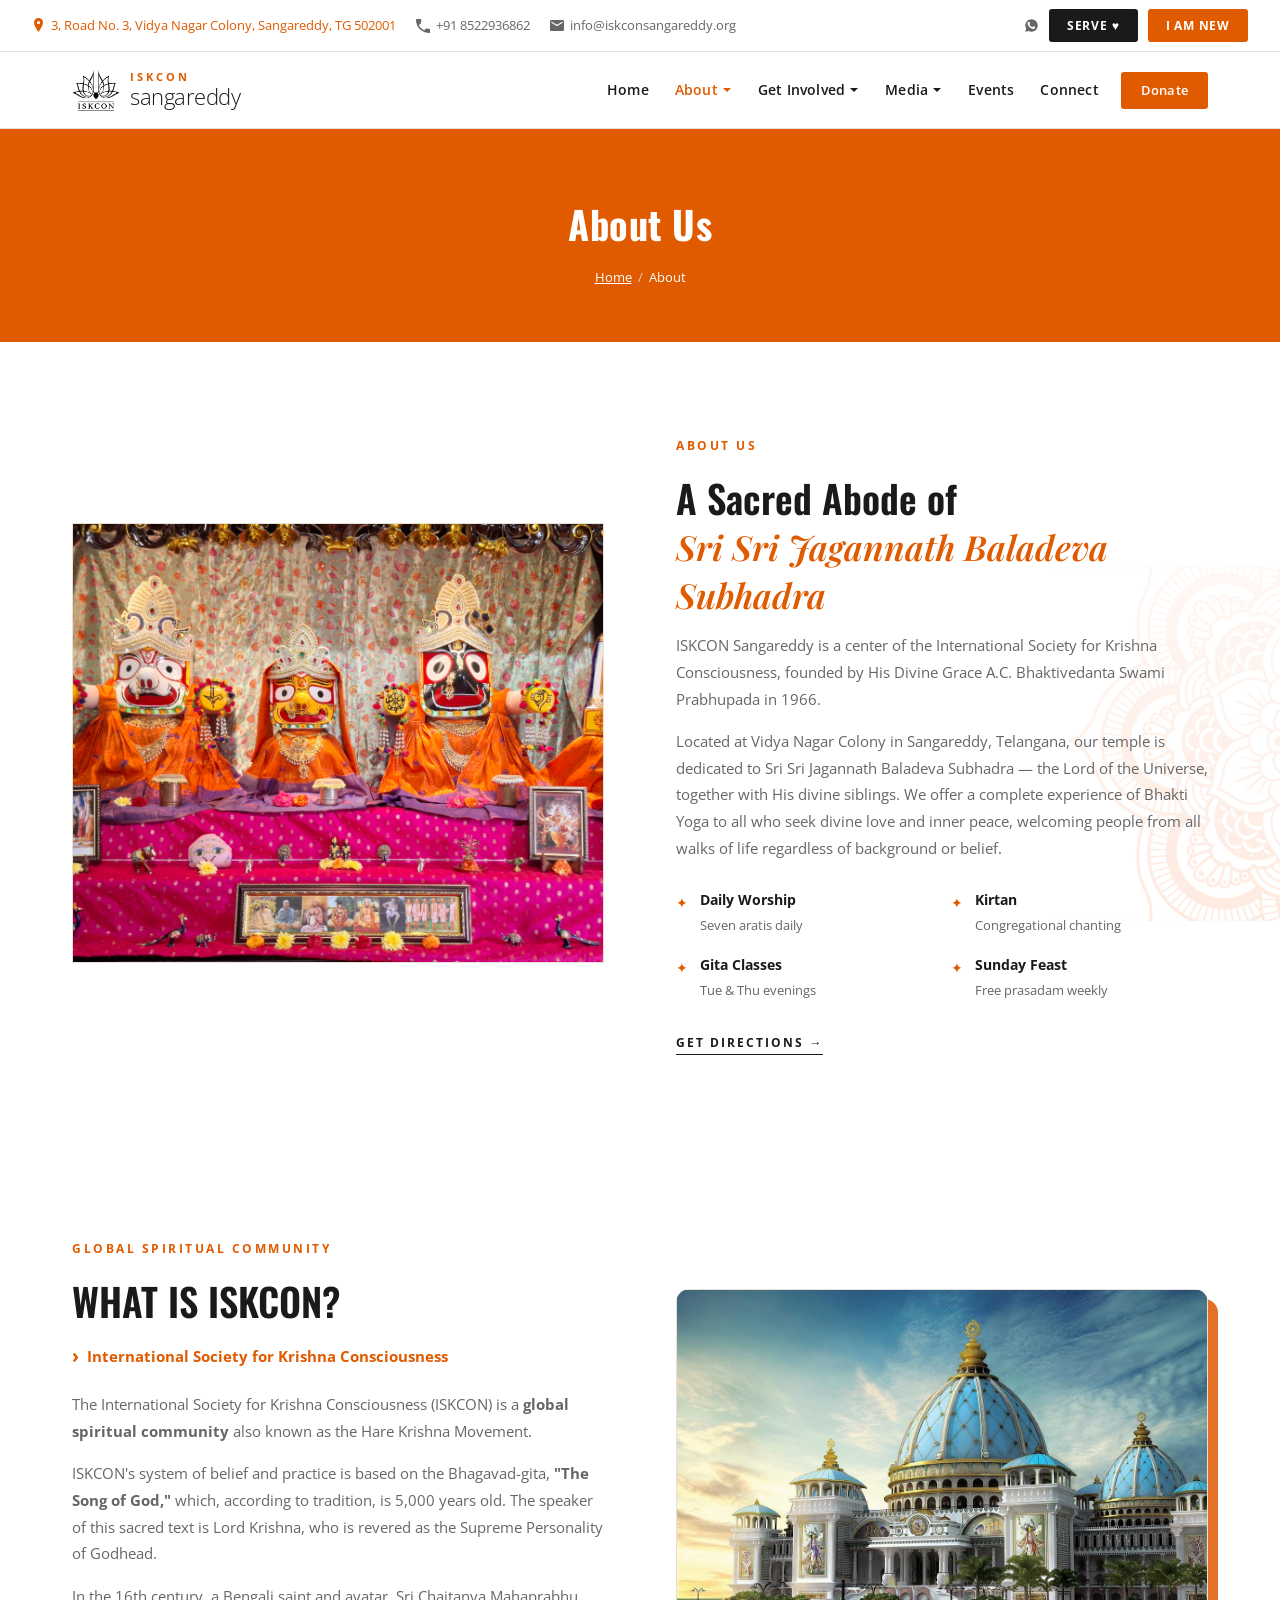
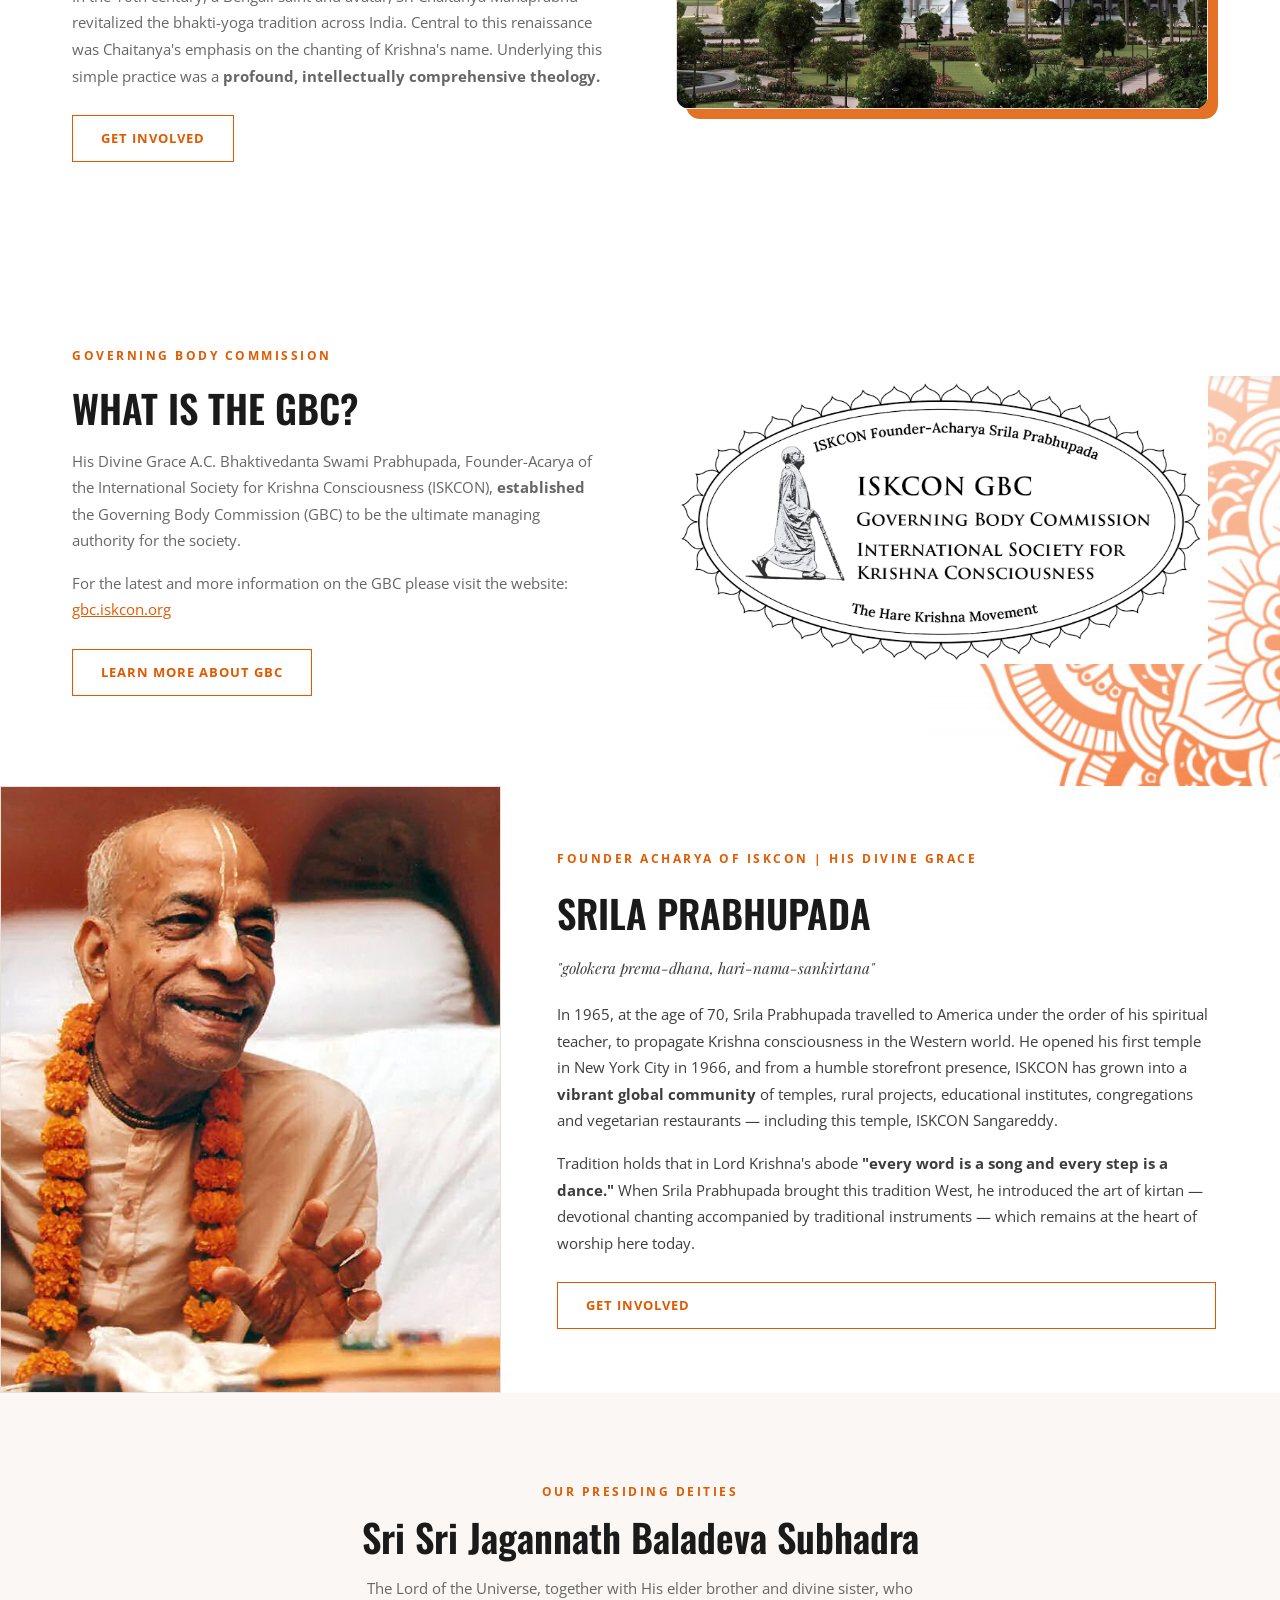
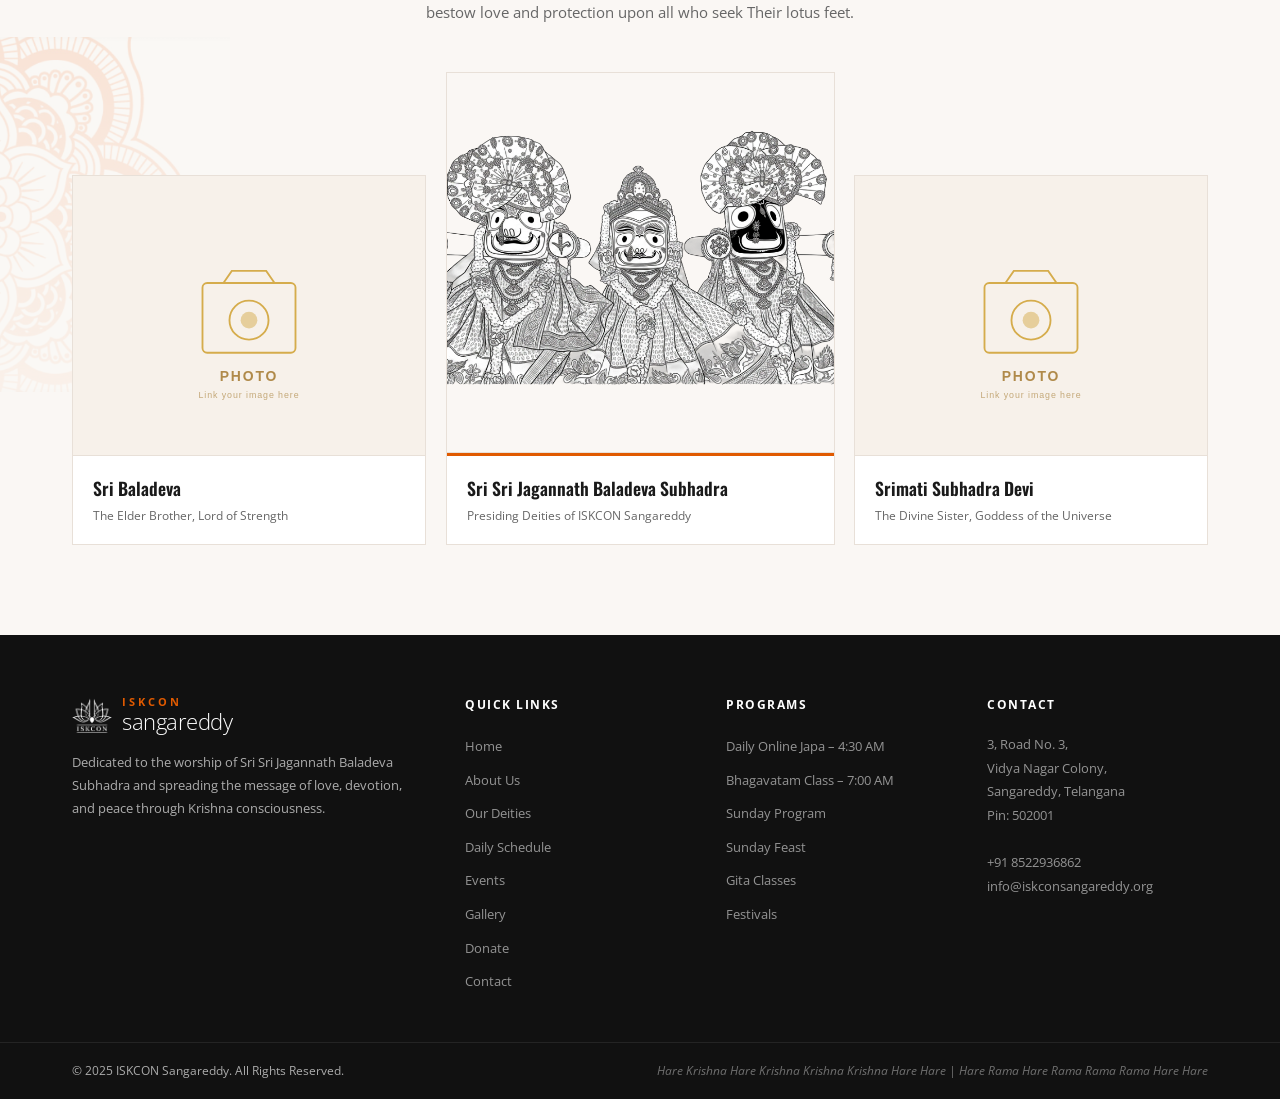
==== commit 4faa81a9: "Update Maps link and set topbar address color to orange" ====
--- a/about.html
+++ b/about.html
@@ -23,7 +23,7 @@
 <!-- TOP BAR -->
 <div class="topbar">
   <div class="topbar-left">
-    <a href="https://www.google.com/maps?q=3,+Road+No.+3,+Vidya+Nagar+Colony,+Sangareddy,+Telangana+502001" target="_blank" class="topbar-item" style="color:inherit;"><svg width="13" height="16" viewBox="0 0 13 16" fill="none"><path d="M6.5 0C4.015 0 2 2.015 2 4.5c0 3.375 4.5 9.5 4.5 9.5S11 7.875 11 4.5C11 2.015 8.985 0 6.5 0zm0 6.125a1.625 1.625 0 1 1 0-3.25 1.625 1.625 0 0 1 0 3.25z" fill="currentColor"/></svg> 3, Road No. 3, Vidya Nagar Colony, Sangareddy, TG 502001</a>
+    <a href="https://maps.google.com/maps?gs_lcrp=EgRlZGdlKgYIABBFGDkyBggAEEUYOTIHCAEQABiABDIGCAIQRRg7MggIAxAAGBYYHjIICAQQABgWGB4yCAgFEAAYFhgeMgYIBhBFGDwyBggHEEUYPDIGCAgQRRg80gEINzY0N2owajeoAgCwAgA&um=1&ie=UTF-8&fb=1&gl=in&sa=X&geocode=KS3jTioA-cs7MT7Yr6ABmZz6&daddr=3,+Road+No.+3,+Vidya+Nagar+Colony,+Sangareddy,+Telangana+502001" target="_blank" class="topbar-item" style="color:var(--orange);"><svg width="13" height="16" viewBox="0 0 13 16" fill="none"><path d="M6.5 0C4.015 0 2 2.015 2 4.5c0 3.375 4.5 9.5 4.5 9.5S11 7.875 11 4.5C11 2.015 8.985 0 6.5 0zm0 6.125a1.625 1.625 0 1 1 0-3.25 1.625 1.625 0 0 1 0 3.25z" fill="currentColor"/></svg> 3, Road No. 3, Vidya Nagar Colony, Sangareddy, TG 502001</a>
     <span class="topbar-item"><svg width="14" height="14" viewBox="0 0 14 14" fill="none"><path d="M2.8 6.067c1.167 2.3 3.033 4.156 5.333 5.333l1.779-1.778c.222-.222.544-.289.822-.178 0.9.311 1.867.478 2.866.478.489 0 .9.4.9.889V13.1c0 .489-.411.9-.9.9C5.922 14 0 8.078 0 .9 0 .411.4 0 .9 0H4.4c.489 0 .9.4.9.889 0 1-.167 1.966-.478 2.866-.1.278-.033.6.178.823L2.8 6.067z" fill="currentColor"/></svg> +91 8522936862</span>
     <span class="topbar-item"><svg width="14" height="11" viewBox="0 0 14 11" fill="none"><path d="M12.6 0H1.4C.63 0 0 .618 0 1.375v8.25C0 10.382.63 11 1.4 11h11.2c.77 0 1.4-.618 1.4-1.375v-8.25C14 .618 13.37 0 12.6 0zm0 2.75L7 6.188 1.4 2.75V1.375L7 4.813l5.6-3.438V2.75z" fill="currentColor"/></svg> info@iskconsangareddy.org</span>
   </div>
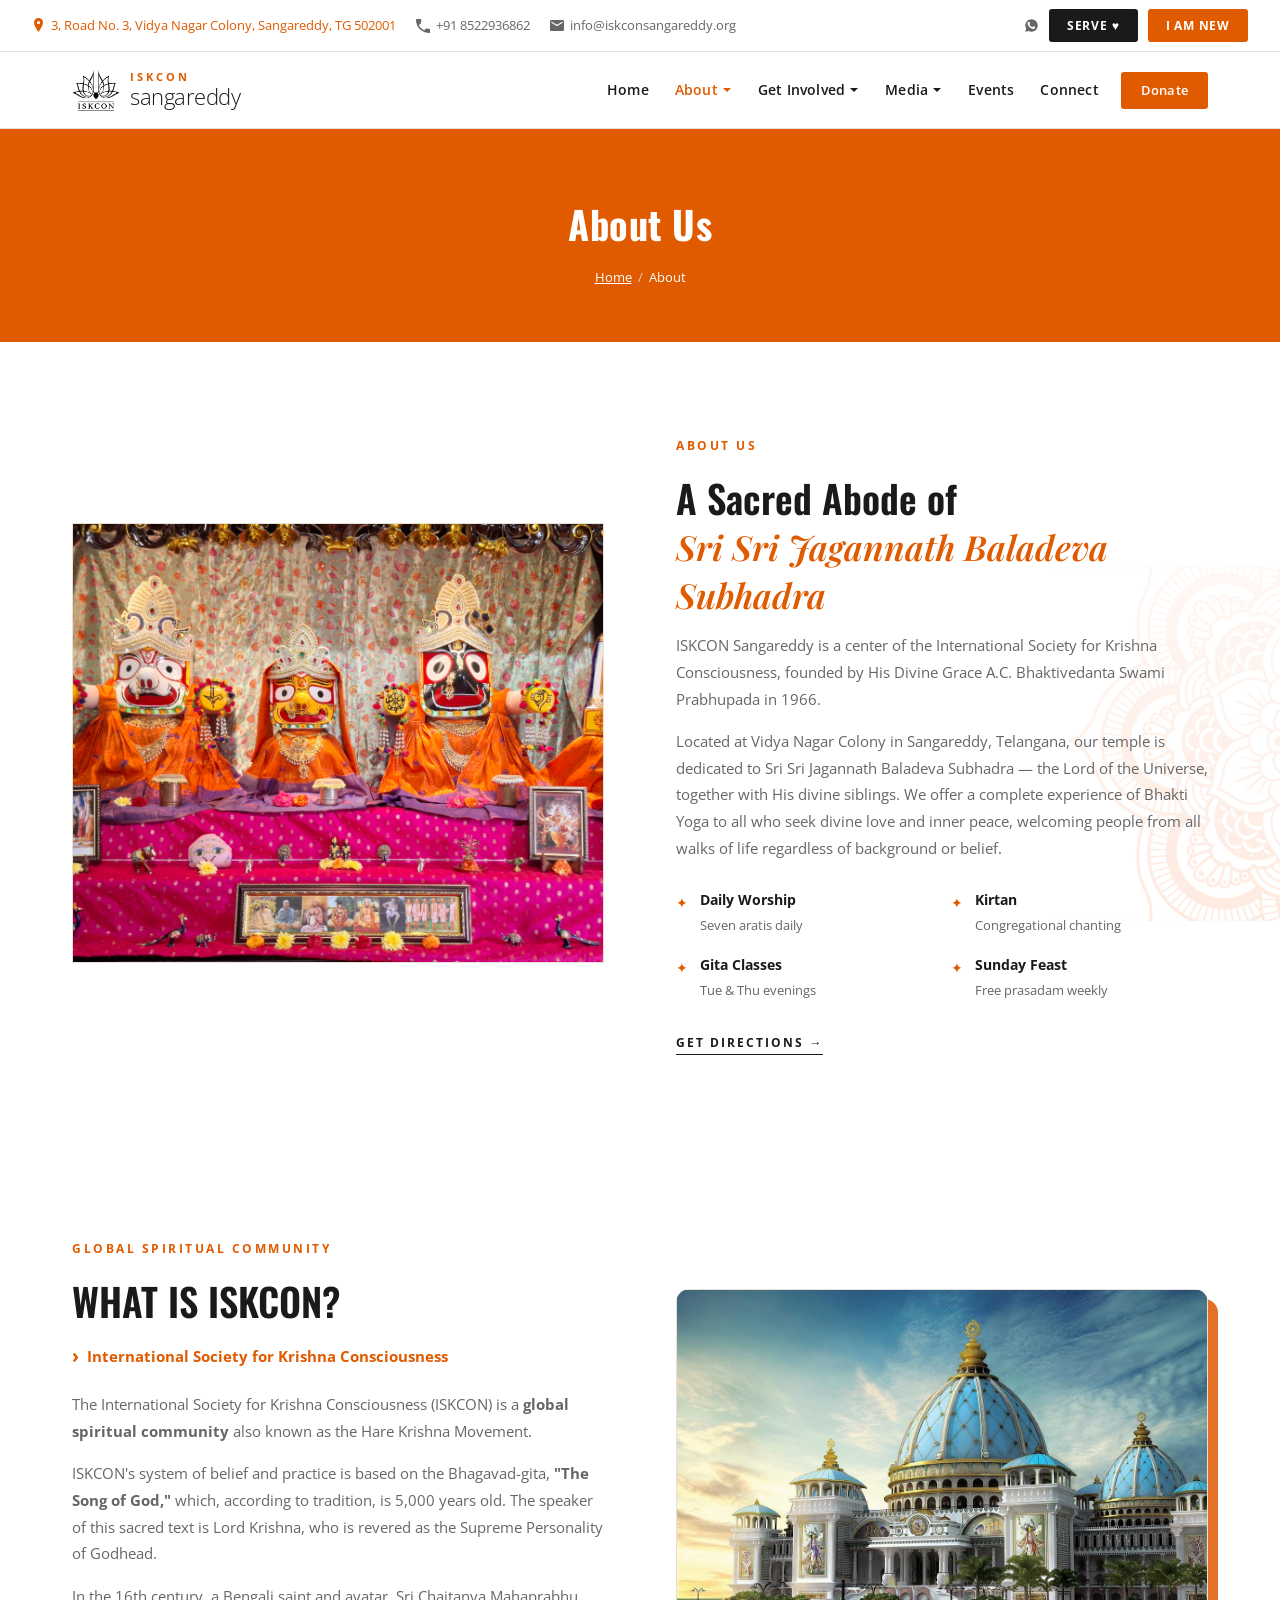
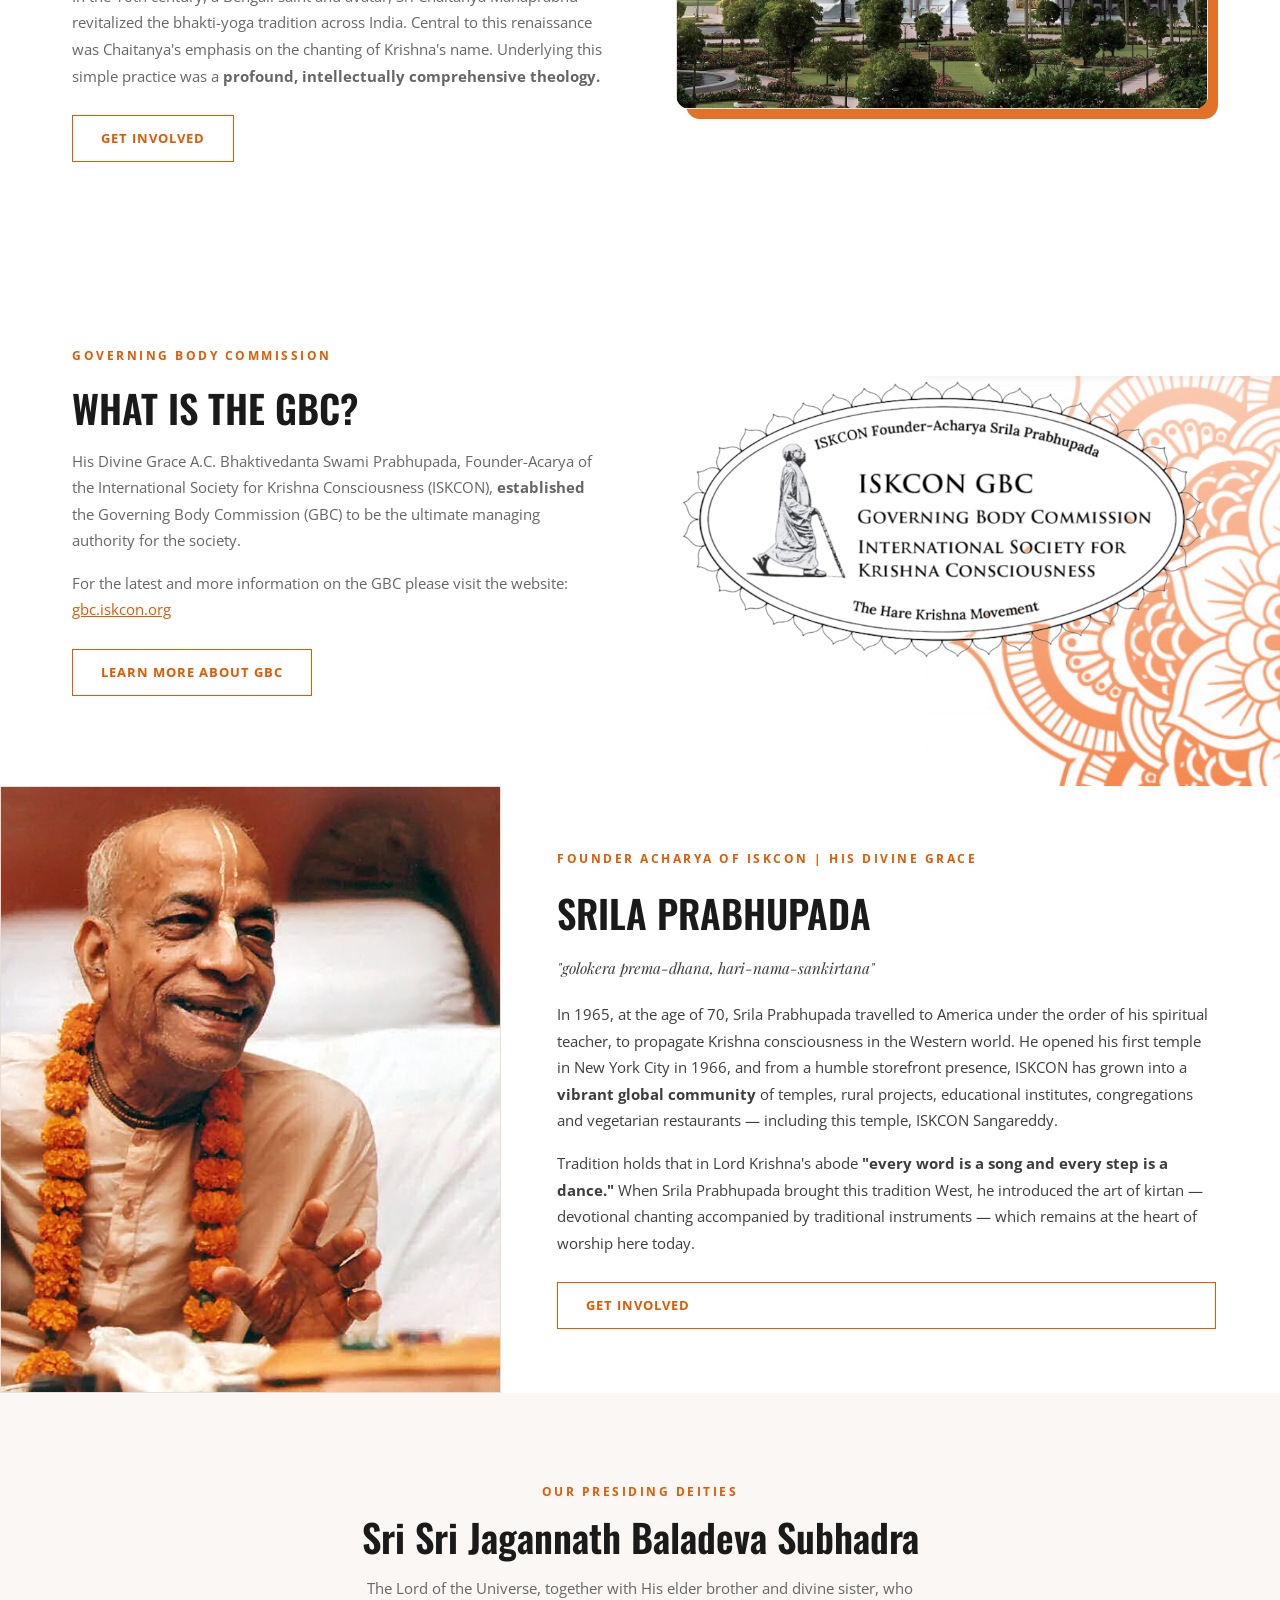
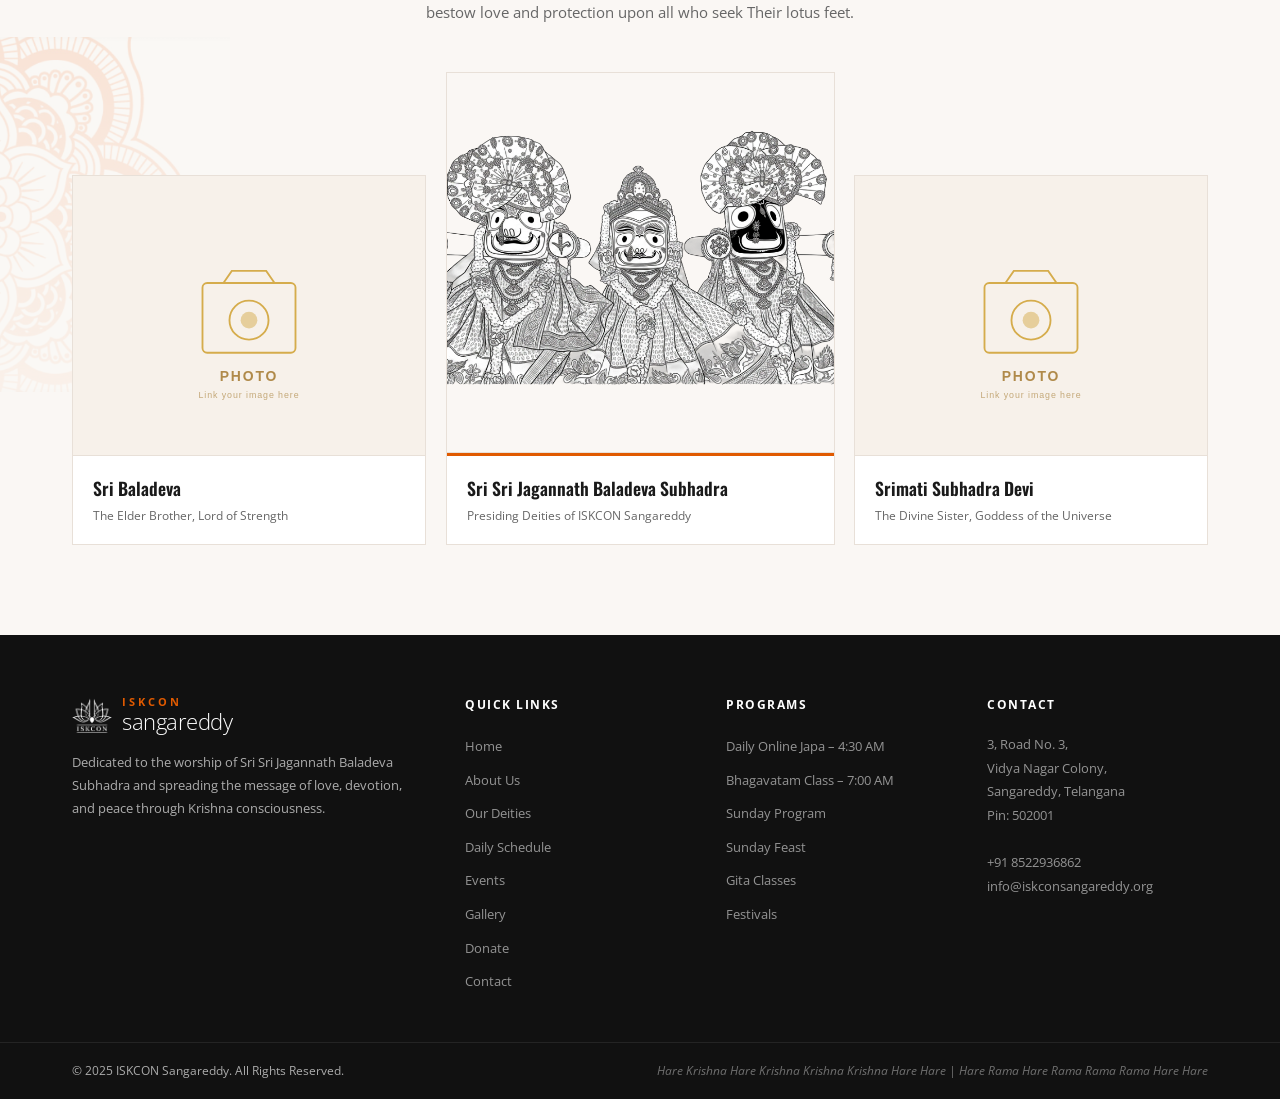
==== commit 302b3afa: "Update Maps short link and GBC seal image across all pages <noreply@anthropic.com>" ====
--- a/about.html
+++ b/about.html
@@ -14,6 +14,10 @@
   <meta name="twitter:card" content="summary_large_image" />
   <meta name="twitter:title" content="About Us – ISKCON Sangareddy" />
   <meta name="twitter:description" content="About ISKCON Sangareddy, Srila Prabhupada, and our presiding deities Sri Sri Jagannath Baladeva Subhadra." />
+  <link rel="icon" type="image/x-icon" href="/favicon.ico" />
+  <link rel="icon" type="image/png" sizes="32x32" href="/images/favicon-32x32.png" />
+  <link rel="icon" type="image/png" sizes="16x16" href="/images/favicon-16x16.png" />
+  <link rel="apple-touch-icon" sizes="180x180" href="/images/apple-touch-icon.png" />
   <link rel="preconnect" href="https://fonts.googleapis.com" />
   <link href="https://fonts.googleapis.com/css2?family=Oswald:wght@600;700&family=Open+Sans:wght@300;400;600;700&family=Playfair+Display:ital,wght@0,700;1,400&display=swap" rel="stylesheet" />
   <link rel="stylesheet" href="css/style.css" />
@@ -23,7 +27,7 @@
 <!-- TOP BAR -->
 <div class="topbar">
   <div class="topbar-left">
-    <a href="https://maps.google.com/maps?gs_lcrp=EgRlZGdlKgYIABBFGDkyBggAEEUYOTIHCAEQABiABDIGCAIQRRg7MggIAxAAGBYYHjIICAQQABgWGB4yCAgFEAAYFhgeMgYIBhBFGDwyBggHEEUYPDIGCAgQRRg80gEINzY0N2owajeoAgCwAgA&um=1&ie=UTF-8&fb=1&gl=in&sa=X&geocode=KS3jTioA-cs7MT7Yr6ABmZz6&daddr=3,+Road+No.+3,+Vidya+Nagar+Colony,+Sangareddy,+Telangana+502001" target="_blank" class="topbar-item" style="color:var(--orange);"><svg width="13" height="16" viewBox="0 0 13 16" fill="none"><path d="M6.5 0C4.015 0 2 2.015 2 4.5c0 3.375 4.5 9.5 4.5 9.5S11 7.875 11 4.5C11 2.015 8.985 0 6.5 0zm0 6.125a1.625 1.625 0 1 1 0-3.25 1.625 1.625 0 0 1 0 3.25z" fill="currentColor"/></svg> 3, Road No. 3, Vidya Nagar Colony, Sangareddy, TG 502001</a>
+    <a href="https://maps.app.goo.gl/vykG3ceRgMNjxG8w7" target="_blank" class="topbar-item" style="color:var(--orange);"><svg width="13" height="16" viewBox="0 0 13 16" fill="none"><path d="M6.5 0C4.015 0 2 2.015 2 4.5c0 3.375 4.5 9.5 4.5 9.5S11 7.875 11 4.5C11 2.015 8.985 0 6.5 0zm0 6.125a1.625 1.625 0 1 1 0-3.25 1.625 1.625 0 0 1 0 3.25z" fill="currentColor"/></svg> 3, Road No. 3, Vidya Nagar Colony, Sangareddy, TG 502001</a>
     <span class="topbar-item"><svg width="14" height="14" viewBox="0 0 14 14" fill="none"><path d="M2.8 6.067c1.167 2.3 3.033 4.156 5.333 5.333l1.779-1.778c.222-.222.544-.289.822-.178 0.9.311 1.867.478 2.866.478.489 0 .9.4.9.889V13.1c0 .489-.411.9-.9.9C5.922 14 0 8.078 0 .9 0 .411.4 0 .9 0H4.4c.489 0 .9.4.9.889 0 1-.167 1.966-.478 2.866-.1.278-.033.6.178.823L2.8 6.067z" fill="currentColor"/></svg> +91 8522936862</span>
     <span class="topbar-item"><svg width="14" height="11" viewBox="0 0 14 11" fill="none"><path d="M12.6 0H1.4C.63 0 0 .618 0 1.375v8.25C0 10.382.63 11 1.4 11h11.2c.77 0 1.4-.618 1.4-1.375v-8.25C14 .618 13.37 0 12.6 0zm0 2.75L7 6.188 1.4 2.75V1.375L7 4.813l5.6-3.438V2.75z" fill="currentColor"/></svg> info@iskconsangareddy.org</span>
   </div>
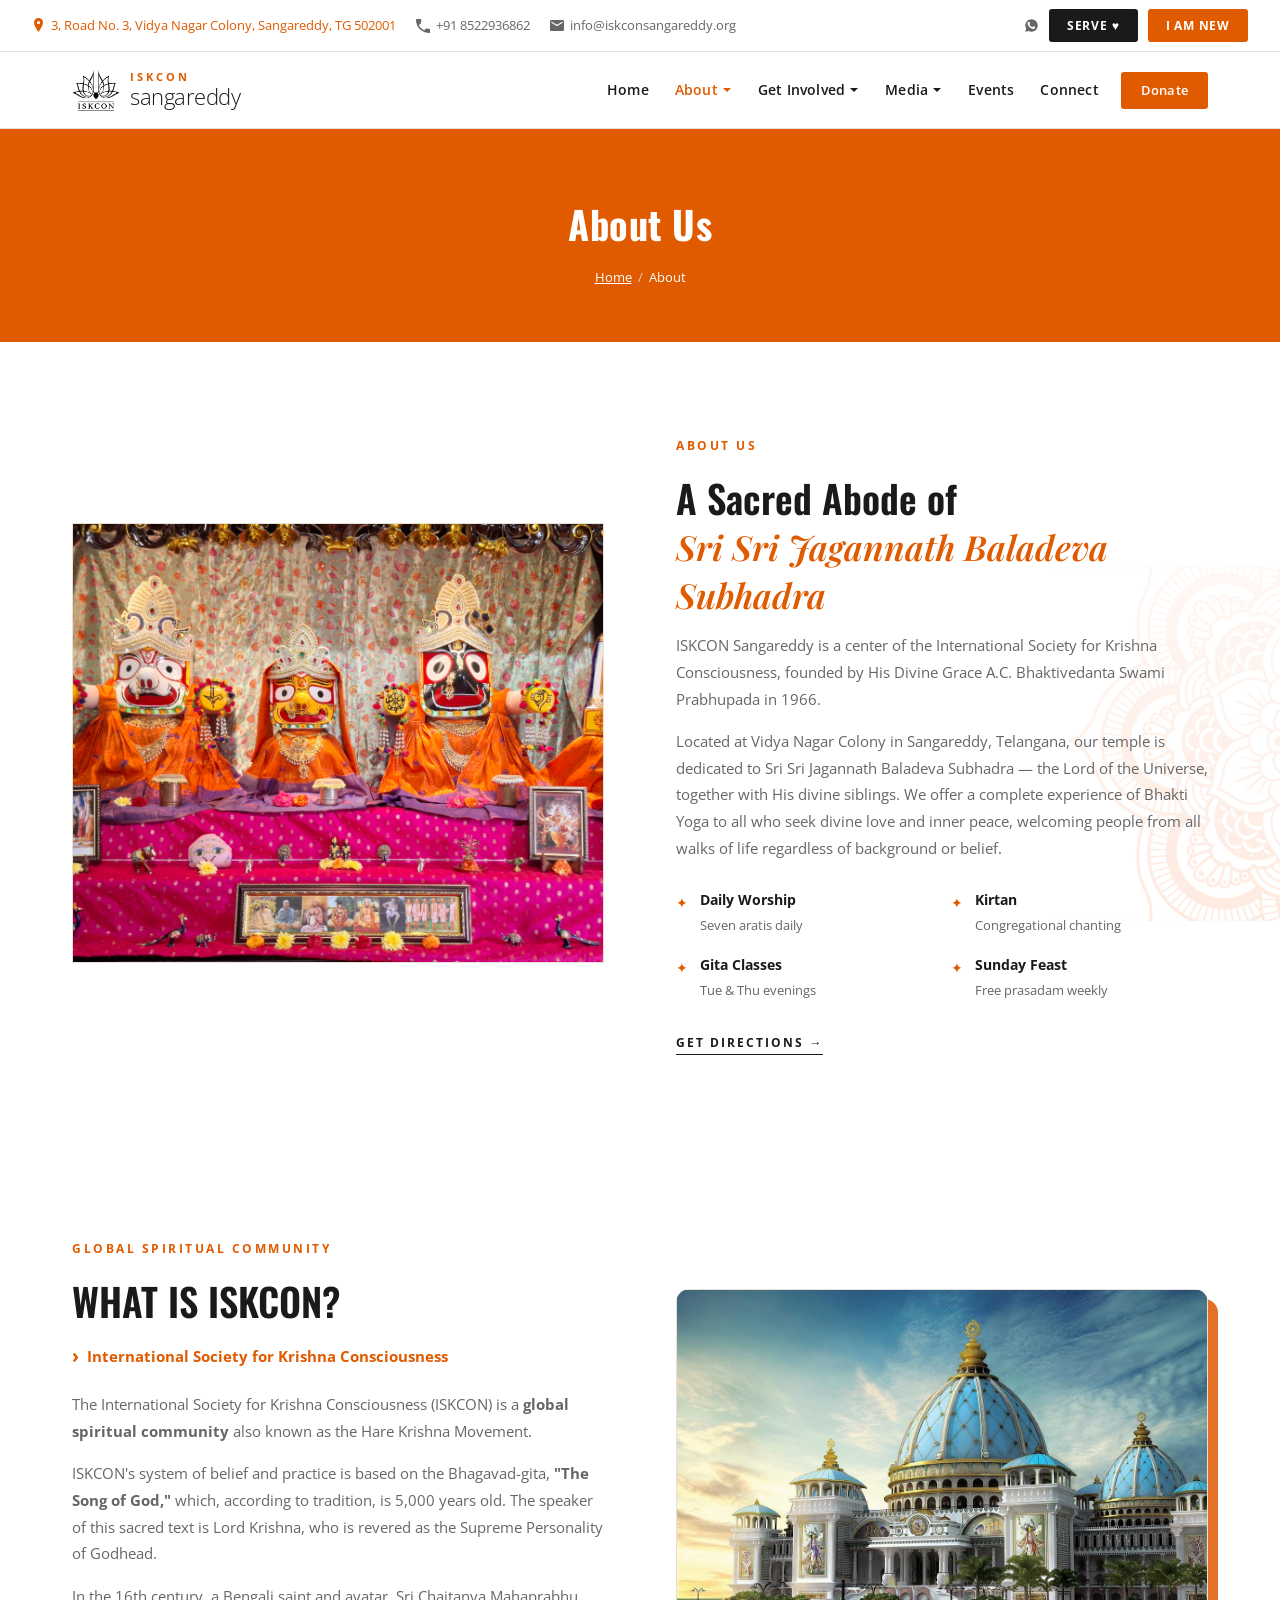
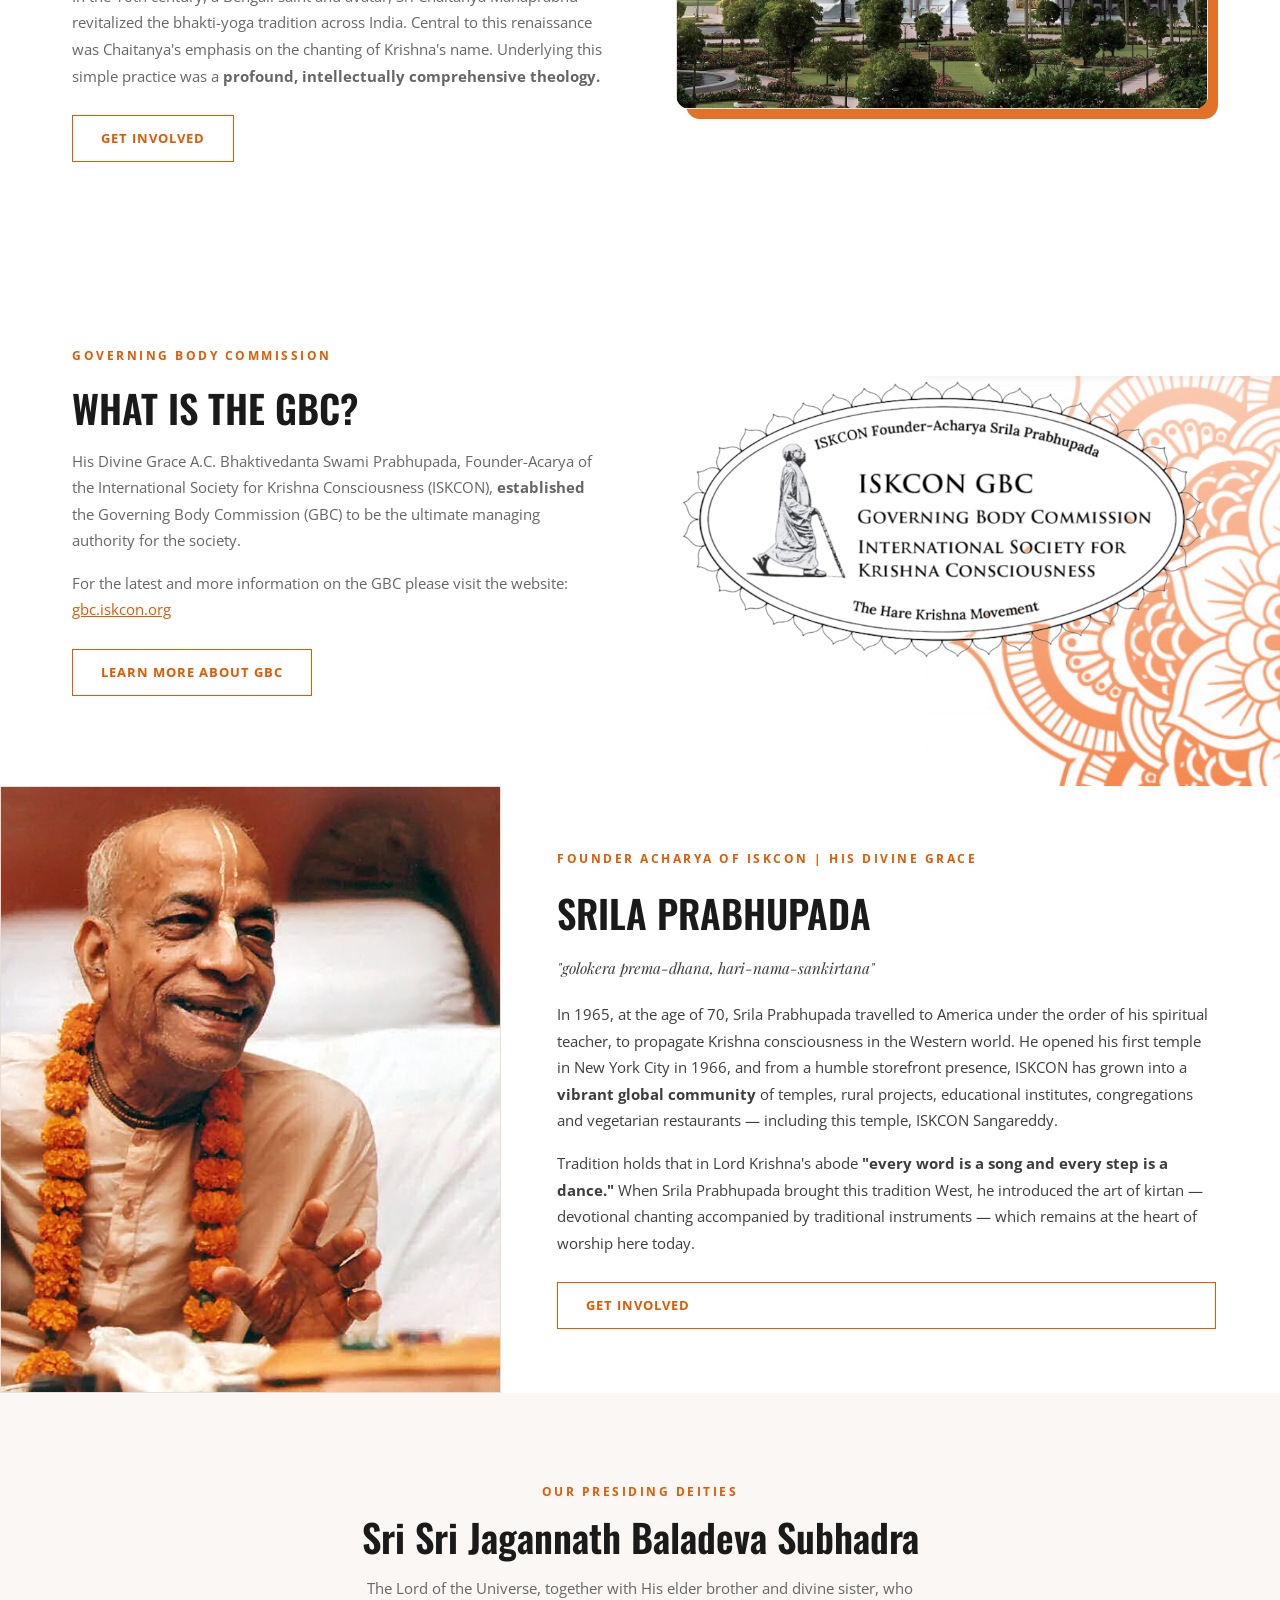
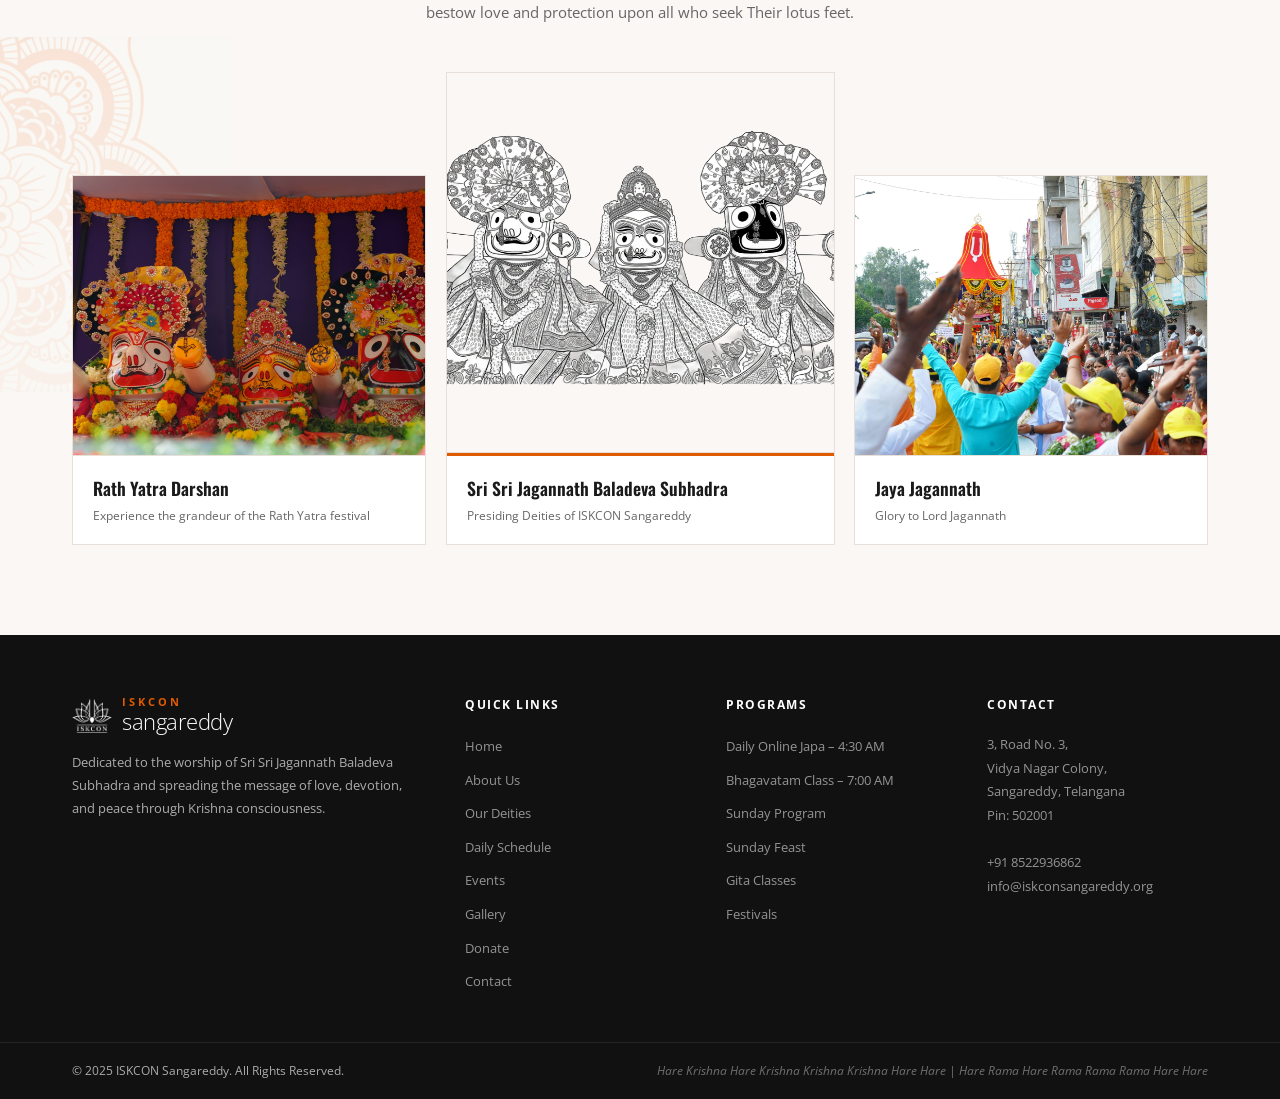
==== commit a3467d54: "Update gallery, images and pages — remove DSC01574, add japa.jpg, compress house-kirtan Co-Authored-" ====
--- a/about.html
+++ b/about.html
@@ -192,9 +192,9 @@
     <div class="deities-grid">
       <div class="deity-card">
         <div class="deity-img-ph" style="padding:0;">
-          <img class="photo-ph" src="images/placeholder.svg" alt="Sri Baladeva" />
-        </div>
-        <div class="deity-info"><h3>Sri Baladeva</h3><p>The Elder Brother, Lord of Strength</p></div>
+          <img class="photo-ph" src="images/bycs_ry_25/DSC00890.JPG" alt="Rath Yatra Darshan" />
+        </div>
+        <div class="deity-info"><h3>Rath Yatra Darshan</h3><p>Experience the grandeur of the Rath Yatra festival</p></div>
       </div>
       <div class="deity-card deity-main">
         <div class="deity-img-ph" style="height:380px; padding:0;">
@@ -204,9 +204,9 @@
       </div>
       <div class="deity-card">
         <div class="deity-img-ph" style="padding:0;">
-          <img class="photo-ph" src="images/placeholder.svg" alt="Srimati Subhadra Devi" />
-        </div>
-        <div class="deity-info"><h3>Srimati Subhadra Devi</h3><p>The Divine Sister, Goddess of the Universe</p></div>
+          <img class="photo-ph" src="images/bycs_ry_25/DSC01291.JPG" alt="Jaya Jagannath" />
+        </div>
+        <div class="deity-info"><h3>Jaya Jagannath</h3><p>Glory to Lord Jagannath</p></div>
       </div>
     </div>
   </div>
